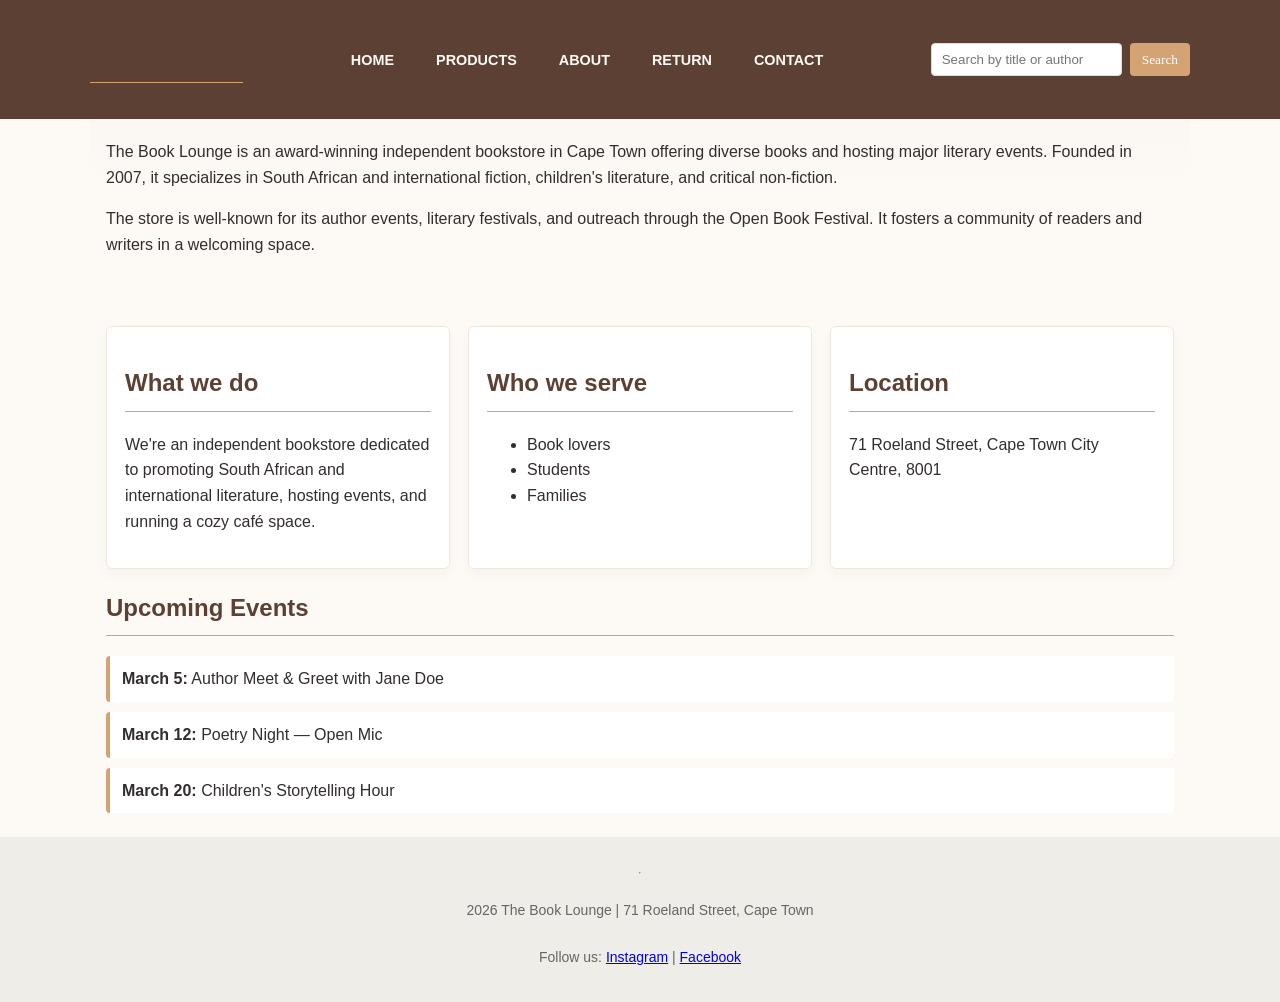
==== About.html @ ab785534 "mobile responsiveness" ====
<!DOCTYPE html>
<html lang="en">
<head>
    <title>About Us | The Book Lounge</title>
    <meta charset="UTF-8">
    <meta name="viewport" content="width=device-width, initial-scale=1.0">
    <meta name="author" content="Onele">
    <link rel="stylesheet" href="style.css">
</head>
<body>
    <header>
        <nav class="navbar">
            <h2 class="logo">Book Lounge</h2>
            <ul class="nav-links">
                <li><a href="index.html">Home</a></li>
                <li><a href="product.html">Products</a></li>
                <li><a href="about.html">About</a></li>
                <li><a href="return.html">Return</a></li>
                <li><a href="contact.html">Contact</a></li>
            </ul>
            <div class="search-container">
                <form action="search.html" method="get" class="search-form">
                    <input type="text" name="query" placeholder="Search by title or author" required>
                    <button type="submit">Search</button>
                </form>
            </div>
        </nav>
    </header>

    <main>
        <section id="about" class="about-hero">
            <h1>Our Story</h1>
            <p>The Book Lounge is an award-winning independent bookstore in Cape Town offering diverse books and hosting major literary events. Founded in 2007, it specializes in South African and international fiction, children's literature, and critical non-fiction.</p>
            <p>The store is well-known for its author events, literary festivals, and outreach through the Open Book Festival. It fosters a community of readers and writers in a welcoming space.</p>
        </section>

        <section class="about-grid">
            <div class="about-card">
                <h2>What we do</h2>
                <p>We're an independent bookstore dedicated to promoting South African and international literature, hosting events, and running a cozy café space.</p>
            </div>
            <div class="about-card">
                <h2>Who we serve</h2>
                <ul>
                    <li>Book lovers</li>
                    <li>Students</li>
                    <li>Families</li>
                </ul>
            </div>
            <div class="about-card">
                <h2>Location</h2>
                <p>71 Roeland Street, Cape Town City Centre, 8001</p>
            </div>
        </section>

        <section id="events" class="events-section">
            <h2>Upcoming Events</h2>
            <ul class="events-list">
                <li><strong>March 5:</strong> Author Meet & Greet with Jane Doe</li>
                <li><strong>March 12:</strong> Poetry Night — Open Mic</li>
                <li><strong>March 20:</strong> Children's Storytelling Hour</li>
            </ul>
        </section>
    </main>

    <footer>
        <div class="footer-inner">
            <hr>
            <p>2026 The Book Lounge | 71 Roeland Street, Cape Town</p>
            <p>Follow us: <a href="#">Instagram</a> | <a href="#">Facebook</a></p>
        </div>
    </footer>
</body>
</html>
---- style.css ----
body {
    font-family: Arial, Helvetica, sans-serif;
    background-color: #fdfaf6;
    color: #332d2d;
    line-height: 1.6;
    margin: 0;
    padding: 0;
}

header {
    background-color: #5c4033;
    color: #fff;
    position: fixed;
    top: 0;
    left: 0;
    width: 100%;
    z-index: 100;
    transition: background-color 0.3s ease;
}

nav {
    max-width: 1100px;
    margin: 0 auto;
    display: flex;
    align-items: center;
    justify-content: space-between;
    padding: 16px;

}

.nav-links {
    list-style: none;
    display: flex;
    gap: 18px;
    margin: 0;
    padding: 0;
}

.nav-links li a {
    color: #fdfaf6;
    text-decoration: none;
    font-weight: bold;
    text-transform: uppercase;
    font-size: 0.9rem;
    padding: 8px 12px;
    border-radius: 6px;
    transition: background-color 0.2s, color 0.2s;
}

.nav-links li a:hover {
    background-color: rgba(0,0,0,0.08);
    color: #d4a373;
}

.search-container {
    display: flex;
    align-items: center;
}

.search-form {
    display: flex;
    gap: 8px;
}

.search-form input[type="text"] {
    padding: 8px 10px;
    border: 1px solid #ddd;
    border-radius: 4px;
    min-width: 160px;
}

.search-form button {
    background-color: #d4a373;
    border: none;
    color: #fff;
    padding: 8px 12px;
    border-radius: 4px;
    cursor: pointer;
}

.search-form button:hover {
    background-color: #5c4033;
}

main, section {
    max-width: 1100px;
    margin: 24px auto;
    padding: 0 16px;
}

h1, h2, h3 {
    color: #5c4033;
    border-bottom: 1px solid #d4a373;
    padding-bottom: 8px;
}

.hero {
    text-align: center;
    padding: 24px 0 12px;
}
.book-grid {
    display: grid;
    grid-template-columns: repeat(auto-fit, minmax(260px, 1fr));
    gap: 24px;
    margin-top: 22px;
    align-items: start;
}

.book-grid img {
    width: 100%;
    height: auto;
    max-height: 520px;
    object-fit: cover;
    border-radius: 6px;
    box-shadow: 0 8px 18px rgba(0,0,0,0.10);
}

.about-wrapper {
    margin-top: 12px;
}

.about-hero {
    text-align: left;
    padding: 28px 16px;
    background: linear-gradient(180deg, rgba(92,64,51,0.03), transparent 60%);
    border-radius: 6px;
}

.about-grid {
    display: grid;
    grid-template-columns: repeat(auto-fit, minmax(220px, 1fr));
    gap: 18px;
    margin: 18px 0;
}

.about-card {
    background: #fff;
    padding: 18px;
    border-radius: 6px;
    border: 1px solid #efe7df;
    box-shadow: 0 6px 12px rgba(0,0,0,0.03);
}

.events-section { margin-top: 18px; }
.events-list { list-style: none; padding: 0; margin: 12px 0; }
.events-list li { padding: 10px 12px; border-left: 4px solid #d4a373; background: #fff; margin-bottom: 10px; border-radius: 4px; }

.product-item {
    background: #fff;
    padding: 15px;
    border: 1px solid #eee;
    border-radius: 5px;
    text-align: center;
    box-shadow: 0 4px 6px rgba(0,0,0,0.05);
}

.product-grid {
    display: grid;
    grid-template-columns: repeat(auto-fit, minmax(220px, 1fr));
    gap: 20px;
    margin-top: 18px;
}

.product-item img {
    width: 100%;
    height: 360px;
    object-fit: cover;
    border-radius: 6px;
    margin-bottom: 12px;
}

.contact-intro { margin: 8px 0 18px; }
.contact-layout {
    display: grid;
    grid-template-columns: 1fr 1fr;
    gap: 28px;
    align-items: start;
    a {color:white; text-decoration:none; font-weight:600; cursor: pointer;}
}

.contact-form {
    background: #fff;
    padding: 18px;
    border-radius: 8px;
    border: 1px solid #efe7df;
    box-shadow: 0 6px 12px rgba(0,0,0,0.03);
}
.contact-form label { display: block; margin-top: 10px; font-weight: 600; }
.contact-form input,
.contact-form textarea { width: 95%; padding: 12px; border: 1px solid #ddd; border-radius: 6px; margin-top: 6px; }
.contact-form button { margin-top: 77px; }
.contact-info-alt { background: #fff; padding: 16px; border-radius: 8px; border: 1px solid #efe7df; box-shadow: 0 6px 12px rgba(0,0,0,0.03); margin-top: 12px; }

.whatsapp-box-form {
    background: linear-gradient(135deg, #25D366 0%, #20BA58 100%);
    padding: 28px;
    border-radius: 12px;
    box-shadow: 0 8px 16px rgba(37, 211, 102, 0.2);
    color: white;
}

.whatsapp-box-form h3 {
    margin: 0 0 8px 0;
    font-size: 1.4rem;
    color: white;
}

.whatsapp-box-form p {
    margin: 0 0 20px 0;
    font-size: 0.95rem;
    opacity: 0.95;
}

.whatsapp-form {
    display: flex;
    flex-direction: column;
    gap: 16px;
}

.form-group {
    display: flex;
    flex-direction: column;
}

.form-group label {
    font-weight: 600;
    margin-bottom: 6px;
    font-size: 0.95rem;
    color: white;
}

.form-group input,
.form-group textarea {
    padding: 12px;
    border: 2px solid rgba(255, 255, 255, 0.3);
    border-radius: 6px;
    background: rgba(255, 255, 255, 0.95);
    font-family: Arial, sans-serif;
    font-size: 0.95rem;
    color: #332d2d;
    transition: border-color 0.3s ease;
    margin-bottom: 9px;
}

.form-group input:focus,
.form-group textarea:focus {
    outline: none;
    border-color: rgba(255, 255, 255, 0.8);
    background: white;
}

.form-group textarea {
    resize: vertical;
    min-height: 100px;
}

.whatsapp-btn {
    background-color: white;
    color: #25D366;
    border: none;
    padding: 14px 24px;
    cursor: pointer;
    font-weight: 600;
    font-size: 1rem;
    border-radius: 6px;
    transition: all 0.3s ease;
    margin-top: 8px;
    font-family: Arial, sans-serif;
    text-align: center;
    text-decoration: none;
    display: inline-block;
}


.fa-brands.fa-whatsapp{
   font-size: 50px;
}
.icon{
    display: flex;
    justify-content: center;
    text-align: center;
    align-items: center;
}






.whatsapp-btn:hover {
    background-color: #f0f0f0;
    transform: translateY(-2px);
    box-shadow: 0 4px 12px rgba(0, 0, 0, 0.15);
}

button {
    background-color: #0e0d0d;
    color: white;
    border: none;
    padding: 10px 15px;
    cursor: pointer;
    font-family: 'Georgia', serif;
    border-radius: 3px;
}

button:hover {
    background-color: #121111;
}

footer {
    background-color: #efede8;
    color: #676666;
    padding: 28px 0;
    font-size: 14px;
    text-align: center;
}

.footer-inner p {
    margin: 6px 0;
}

.footer-inner {
    max-width: 1100px;
    margin: 0 auto;
    display: flex;
    flex-direction: column;
    align-items: center;
    gap: 12px;
}

.whatsapp {
    margin-top: 8px;
}

.whatsapp img {
    width: 28px;
    height: 28px;
    vertical-align: middle;
    display: inline-block;
}

img{ max-width: 100%; }

.modal {
    display: none;
    position: fixed;
    z-index: 1;
    left: 0;
    top: 0;
    width: 100%;
    height: 100%;
    background-color: rgba(0,0,0,0.5);
    animation: fadeIn 0.3s ease-in;
}

@keyframes fadeIn {
    from { opacity: 0; }
    to { opacity: 1; }
}

.modal-content {
    background-color: #fdfaf6;
    margin: 5% auto;
    padding: 0;
    border-radius: 8px;
    width: 90%;
    max-width: 900px;
    box-shadow: 0 10px 40px rgba(0,0,0,0.2);
    animation: slideIn 0.3s ease-out;
}

@keyframes slideIn {
    from {
        transform: translateY(-50px);
        opacity: 0;
    }
    to {
        transform: translateY(0);
        opacity: 1;
    }
}

.modal-body {
    display: grid;
    grid-template-columns: 1fr 1fr;
    gap: 30px;
    padding: 30px;
}

.modal-left {
    display: flex;
    align-items: center;
    justify-content: center;
}

.modal-left img {
    width: 100%;
    max-width: 300px;
    height: auto;
    border-radius: 8px;
    box-shadow: 0 8px 18px rgba(0,0,0,0.15);
}

.modal-right {
    display: flex;
    flex-direction: column;
    justify-content: flex-start;
}

.modal-right h2 {
    margin: 0 0 10px;
    color: #5c4033;
    border-bottom: none;
    padding-bottom: 0;
    font-size: 28px;
}

.modal-right h3 {
    margin-top: 20px;
    margin-bottom: 10px;
    color: #5c4033;
    border-bottom: none;
    padding-bottom: 0;
    font-size: 16px;
}

.modal-author {
    color: #7a5c50;
    font-size: 16px;
    margin: 0 0 15px;
    font-style: italic;
}

.modal-price {
    font-size: 20px;
    font-weight: bold;
    color: #d4a373;
    margin: 10px 0 20px;
}

.book-details {
    background-color: #f5ede4;
    padding: 15px;
    border-radius: 6px;
    margin: 15px 0;
    border-left: 4px solid #d4a373;
}

.book-details p {
    margin: 8px 0;
    font-size: 15px;
    color: #332d2d;
}

.modal-right p {
    color: #332d2d;
    line-height: 1.8;
    margin: 0;
}

.close {
    float: right;
    font-size: 28px;
    font-weight: bold;
    color: #5c4033;
    cursor: pointer;
    padding: 10px 20px;
    margin: 10px;
}

.close:hover,
.close:focus {
    color: #d4a373;
}

.product-item:hover {
    transform: translateY(-5px);
    box-shadow: 0 8px 16px rgba(0,0,0,0.1);
    transition: all 0.3s ease;
}

.blog-section {
    max-width: 900px;
    margin: 40px auto;
    padding: 20px;
}

.blog-section > h2 {
    text-align: center;
    color: #5c4033;
    font-size: 32px;
    margin-bottom: 40px;
    border-bottom: 3px solid #d4a373;
    padding-bottom: 15px;
}

.blog-post {
    background-color: #fdfaf6;
    padding: 30px;
    margin-bottom: 30px;
    border-left: 5px solid #d4a373;
    border-radius: 6px;
    box-shadow: 0 2px 8px rgba(0,0,0,0.08);
}

.blog-post h3 {
    color: #5c4033;
    font-size: 24px;
    margin-top: 0;
    margin-bottom: 15px;
}

.blog-post h4 {
    color: #7a5c50;
    font-size: 16px;
    margin-top: 20px;
    margin-bottom: 10px;
}

.blog-post p {
    color: #332d2d;
    line-height: 1.8;
    margin-bottom: 15px;
}

.blog-post ul,
.blog-post ol {
    color: #332d2d;
    line-height: 1.8;
    margin-left: 20px;
    margin-bottom: 15px;
}

.blog-post li {
    margin-bottom: 8px;
}

.contact-details {
    background-color: #f5ede4;
    padding: 15px;
    border-radius: 6px;
    margin: 15px 0;
}

.contact-details p {
    margin: 10px 0;
}

.contact-details a {
    color: #5c4033;
    text-decoration: none;
    font-weight: bold;
}

.contact-details a:hover {
    color: #d4a373;
    text-decoration: underline;
}

.policy-section {
    max-width: 900px;
    margin: 40px auto;
    padding: 20px;
}

.policy-section > h2 {
    text-align: center;
    color: #5c4033;
    font-size: 28px;
    margin-bottom: 30px;
    border-bottom: 3px solid #d4a373;
    padding-bottom: 15px;
}

.policy-content {
    background-color: #fdfaf6;
    padding: 30px;
    border-radius: 6px;
    box-shadow: 0 2px 8px rgba(0,0,0,0.08);
}

.policy-content h3 {
    color: #5c4033;
    font-size: 18px;
    margin-top: 20px;
    margin-bottom: 12px;
}

.policy-content p {
    color: #332d2d;
    line-height: 1.8;
    margin-bottom: 12px;
}

.policy-content ul,
.policy-content ol {
    color: #332d2d;
    line-height: 1.8;
    margin-left: 20px;
    margin-bottom: 15px;
}

.policy-content li {
    margin-bottom: 8px;
}

.policy-note {
    background-color: #f5ede4;
    padding: 15px;
    border-radius: 6px;
    margin-top: 25px;
    border-left: 4px solid #d4a373;
}

.policy-note p {
    margin: 0;
}

.product-item.out-of-stock {
    opacity: 0.6;
    position: relative;
}

.product-item.out-of-stock img {
    filter: grayscale(100%);
}

.stock-badge {
    position: absolute;
    top: 10px;
    right: 10px;
    background-color: #e74c3c;
    color: white;
    padding: 8px 12px;
    border-radius: 4px;
    font-size: 12px;
    font-weight: bold;
    z-index: 10;
}

.product-item.out-of-stock:hover {
    transform: none;
    box-shadow: 0 2px 8px rgba(0,0,0,0.1);
}

.site-footer {
    background: linear-gradient(135deg, #5c4033 0%, #3e2f26 100%);
    color: white;
    padding: 60px 20px 30px;
    margin-top: 80px;
}

.footer-top {
    max-width: 1200px;
    margin: 0 auto;
    display: grid;
    grid-template-columns: 280px 1fr;
    gap: 60px;
    margin-bottom: 40px;
    align-items: start;
}

.footer-logo-section {
    text-align: center;
    display: flex;
    flex-direction: column;
    align-items: center;
    padding: 20px;
    border-right: 2px solid rgba(212, 163, 115, 0.3);
}

.footer-logo {
    width: 120px;
    height: 120px;
    object-fit: cover;
    border-radius: 12px;
    margin-bottom: 15px;
    box-shadow: 0 6px 16px rgba(0, 0, 0, 0.3);
}


.footer-logo-section h3 {
    font-size: 22px;
    margin: 15px 0 8px;
    color: #d4a373;
    border-bottom: none;
    padding-bottom: 0;
}

.footer-tagline {
    font-size: 13px;
    color: rgba(255, 255, 255, 0.8);
    margin: 0;
    font-style: italic;
}

.footer-main-content {
    display: grid;
    grid-template-columns: repeat(3, 1fr);
    gap: 40px;
    align-items: start;
}

.footer-section {
    display: flex;
    flex-direction: column;
    align-items: flex-start;
}

.footer-section h5 {
    font-size: 14px;
    margin: 0 0 15px 0;
    font-weight: 700;
    text-transform: uppercase;
    letter-spacing: 1px;
    color: #d4a373;
    display: flex;
    align-items: center;
    gap: 8px;
}

.footer-section h5 i {
    font-size: 16px;
}

.footer-section p {
    font-size: 14px;
    line-height: 1.8;
    opacity: 0.9;
    margin: 0;
    padding-left: 0px;
}

.footer-section ul {
    list-style: none;
    padding: 0;
    margin: 0;
}

.footer-section li {
    margin-bottom: 8px;
    font-size: 14px;
    opacity: 0.9;
}

.footer-section a {
    color: #d4a373;
    text-decoration: none;
    transition: all 0.3s ease;
    font-weight: 500;
}

.footer-section a:hover {
    color: #fce4bc;
    text-decoration: underline;
}

.social-links {
    display: flex;
    gap: 18px;
    margin-top: 8px;
}

.social-links a {
    display: inline-flex;
    align-items: center;
    justify-content: center;
    width: 40px;
    height: 40px;
    background-color: rgba(212, 163, 115, 0.2);
    border-radius: 50%;
    font-size: 18px;
    color: #d4a373;
    transition: all 0.3s ease;
}

.social-links a:hover {
    background-color: #d4a373;
    color: #5c4033;
    transform: translateY(-3px);
}

.footer-links ul {
    display: flex;
    flex-direction: column;
    gap: 10px;
}

.footer-divider {
    max-width: 1200px;
    margin: 30px auto 0;
    height: 1px;
    background-color: rgba(212, 163, 115, 0.3);
}

.footer-bottom {
    max-width: 1200px;
    margin: 30px auto 0;
    padding-top: 30px;
    text-align: center;
    font-size: 13px;
    opacity: 0.85;
}

.footer-bottom p {
    margin: 8px 0;
}

.footer-bottom a {
    color: #d4a373;
    text-decoration: none;
    transition: all 0.3s ease;
}


.footer-bottom a:hover {
    color: #fce4bc;
    text-decoration: underline;
}

.location-section {
    max-width: 1100px;
    margin: 80px auto;
    padding: 0 20px;
    background: linear-gradient(135deg, rgba(212, 163, 115, 0.06), rgba(92, 64, 51, 0.03));
    border-radius: 12px;
    padding: 60px 40px;
}

.location-header {
    text-align: center;
    margin-bottom: 50px;
}

.location-header h2 {
    font-size: 36px;
    color: #5c4033;
    border-bottom: 3px solid #d4a373;
    padding-bottom: 15px;
    margin: 0 0 10px 0;
}

.location-header h2 i {
    color: #d4a373;
    margin-right: 12px;
}

.location-header p {
    font-size: 16px;
    color: #7a5c50;
    margin: 8px 0 0 0;
}

.location-container {
    display: grid;
    grid-template-columns: 1.2fr 1fr;
    gap: 40px;
    align-items: start;
}

.map-wrapper {
    border-radius: 12px;
    overflow: hidden;
    box-shadow: 0 8px 24px rgba(0, 0, 0, 0.12);
    height: 500px;
}

.directions-info {
    display: flex;
    flex-direction: column;
    gap: 30px;
}

.location-details {
    background: #fff;
    padding: 28px;
    border-radius: 12px;
    border-left: 5px solid #d4a373;
    box-shadow: 0 4px 12px rgba(0, 0, 0, 0.08);
}

.location-details h3 {
    color: #5c4033;
    font-size: 18px;
    margin: 0 0 15px 0;
    display: flex;
    align-items: center;
    gap: 10px;
    border-bottom: none;
    padding-bottom: 0;
}

.location-details h3 i {
    color: #d4a373;
    font-size: 20px;
}

.address {
    color: #332d2d;
    line-height: 1.8;
    margin: 0 0 20px 0;
    font-size: 14px;
}

.address strong {
    font-size: 16px;
    color: #5c4033;
}

.directions-buttons {
    display: grid;
    grid-template-columns: repeat(3, 1fr);
    gap: 12px;
    margin-top: 20px;
}

.direction-btn {
    display: flex;
    align-items: center;
    justify-content: center;
    gap: 8px;
    padding: 14px 16px;
    border-radius: 8px;
    text-decoration: none;
    font-weight: 600;
    font-size: 13px;
    transition: all 0.3s ease;
    border: none;
    cursor: pointer;
}

.direction-btn i {
    font-size: 16px;
}

.direction-btn.google-maps {
    background-color: #4285F4;
    color: white;
}

.direction-btn.google-maps:hover {
    background-color: #357ae8;
    transform: translateY(-2px);
    box-shadow: 0 4px 12px rgba(66, 133, 244, 0.3);
}

.direction-btn.apple-maps {
    background-color: #555;
    color: white;
}

.direction-btn.apple-maps:hover {
    background-color: #333;
    transform: translateY(-2px);
    box-shadow: 0 4px 12px rgba(0, 0, 0, 0.2);
}

.direction-btn.whatsapp-maps {
    background-color: #25D366;
    color: white;
}

.direction-btn.whatsapp-maps:hover {
    background-color: #20BA58;
    transform: translateY(-2px);
    box-shadow: 0 4px 12px rgba(37, 211, 102, 0.3);
}

.parking-transport {
    background: #fff;
    padding: 28px;
    border-radius: 12px;
    border-left: 5px solid #5c4033;
    box-shadow: 0 4px 12px rgba(0, 0, 0, 0.08);
}

.parking-transport h3 {
    color: #5c4033;
    font-size: 18px;
    margin: 0 0 15px 0;
    display: flex;
    align-items: center;
    gap: 10px;
    border-bottom: none;
    padding-bottom: 0;
}

.parking-transport h3 i {
    color: #d4a373;
    font-size: 20px;
}

.parking-transport ul {
    list-style: none;
    padding: 0;
    margin: 0;
}

.parking-transport li {
    color: #332d2d;
    line-height: 1.8;
    margin-bottom: 12px;
    padding-left: 24px;
    position: relative;
    font-size: 14px;
}

.parking-transport li:before {
    content: "✓";
    position: absolute;
    left: 0;
    color: #d4a373;
    font-weight: bold;
    font-size: 16px;
}

.parking-transport li:last-child {
    margin-bottom: 0;
}

/* Privacy Policy Styles */
.policy-header {
    text-align: center;
    padding: 80px 20px 40px;
    background: linear-gradient(135deg, rgba(92, 64, 51, 0.08), rgba(212, 163, 115, 0.05));
    border-radius: 12px;
    margin: 40px 0;
}

.policy-header h1 {
    font-size: 42px;
    color: #5c4033;
    margin: 0 0 12px 0;
    border-bottom: none;
    padding-bottom: 0;
}

.policy-header h1 i {
    color: #d4a373;
    margin-right: 12px;
}


.policy-container {
    max-width: 900px;
    margin: 40px auto;
    padding: 0 20px;
}

.policy-card {
    background: #fff;
    border-left: 5px solid #d4a373;
    border-radius: 8px;
    padding: 32px;
    margin-bottom: 28px;
    box-shadow: 0 4px 12px rgba(0, 0, 0, 0.06);
    transition: all 0.3s ease;
}

.policy-card:hover {
    box-shadow: 0 8px 24px rgba(0, 0, 0, 0.1);
    transform: translateY(-2px);
}

.policy-card h2 {
    color: #5c4033;
    font-size: 22px;
    margin: 0 0 16px 0;
    border-bottom: none;
    padding-bottom: 0;
    display: flex;
    align-items: center;
    gap: 10px;
}

.policy-card h2 i {
    color: #d4a373;
    font-size: 24px;
}

.policy-subsection {
    margin: 20px 0;
    padding-bottom: 20px;
    border-bottom: 1px solid #f0ede8;
}

.policy-subsection:last-child {
    border-bottom: none;
    margin-bottom: 0;
    padding-bottom: 0;
}

.policy-subsection h3 {
    color: #7a5c50;
    font-size: 16px;
    margin: 0 0 10px 0;
    border-bottom: none;
    padding-bottom: 0;
}

.policy-subsection p {
    color: #332d2d;
    line-height: 1.8;
    margin: 0;
}

.policy-list {
    list-style: none;
    padding: 0;
    margin: 0;
}

.policy-list li {
    color: #332d2d;
    line-height: 1.8;
    margin-bottom: 12px;
    padding-left: 24px;
    position: relative;
}

.policy-list li:before {
    content: "▸";
    position: absolute;
    left: 0;
    color: #d4a373;
    font-weight: bold;
}

.policy-card p {
    color: #332d2d;
    line-height: 1.8;
    margin: 0 0 12px 0;
}

.policy-card p:last-child {
    margin-bottom: 0;
}

.policy-card a {
    color: #5c4033;
    text-decoration: none;
    font-weight: 600;
    transition: all 0.3s ease;
}

.policy-card a:hover {
    color: #d4a373;
    text-decoration: underline;
}

.policy-highlight {
    background: linear-gradient(135deg, rgba(212, 163, 115, 0.1), rgba(92, 64, 51, 0.05));
    border-left-color: #5c4033;
}

/* ===== COMPREHENSIVE RESPONSIVE DESIGN ===== */

/* Extra Large Screens (1200px and above) */
@media (min-width: 1200px) {
    header {
        padding: 0;
    }
    
    nav {
        padding: 16px 20px;
    }
}

/* Large Tablets and Small Desktops (768px to 1199px) */
@media (max-width: 1199px) and (min-width: 768px) {
    nav {
        padding: 14px 16px;
    }
    
    .nav-links li a {font-size: 0.85rem;
        padding: 6px 10px;    }
}

/* Mobile Responsive Overhaul */
@media (max-width: 992px) {
    .footer-top {
        grid-template-columns: 1fr;
        text-align: center;
    }
    .footer-logo-section {
        border-right: none;
        border-bottom: 1px solid rgba(212, 163, 115, 0.3);
        padding-bottom: 30px;
    }
    .footer-main-content {
        grid-template-columns: repeat(auto-fit, minmax(200px, 1fr));
    }
    .footer-section {
        align-items: center;
        text-align: center;
    }
}

@media (max-width: 768px) {
    nav {
        flex-direction: column;
        gap: 15px;
        padding: 15px;
    }
    .nav-links {
        flex-wrap: wrap;
        justify-content: center;
        gap: 10px;
    }
    .search-container {
        width: 100%;
        justify-content: center;
    }
    .search-form {
        width: 100%;
        max-width: 400px;
    }
    .search-form input[type="text"] {
        flex-grow: 1;
    }
    main, section {
        margin-top: 160px;
    }
    .contact-layout, .location-container, .modal-body {
        grid-template-columns: 1fr;
    }
    .map-wrapper {
        height: 300px;
    }
    .directions-buttons {
        grid-template-columns: 1fr;
    }
    .modal-content {
        margin: 10% auto;
        width: 95%;
    }
    .modal-left img {
        max-width: 200px;
    
    }
}

/* Mobile Responsive Overhaul */
@media (max-width: 992px) {
    .footer-top {
        grid-template-columns: 1fr;
        text-align: center;
    }
    .footer-logo-section {
        border-right: none;
        border-bottom: 1px solid rgba(212, 163, 115, 0.3);
        padding-bottom: 30px;
    }
    .footer-main-content {
        grid-template-columns: repeat(auto-fit, minmax(200px, 1fr));
    }
    .footer-section {
        align-items: center;
        text-align: center;
    }
}

@media (max-width: 768px) {
    nav {
        flex-direction: column;
        gap: 15px;
    }
    .nav-links {
        flex-wrap: wrap;
        justify-content: center;
    }
    .search-container {
        width: 100%;
        justify-content: center;
    }
    .search-form {
        width: 100%;
        max-width: 400px;
    }
    .search-form input[type="text"] {
        flex-grow: 1;
    }
    main, section {
        margin-top: 140px; /* Adjust for taller header */
    }
    .contact-layout, .location-container, .modal-body {
        grid-template-columns: 1fr;
    }
    .map-wrapper {
        height: 300px;
    }
    .directions-buttons {
        grid-template-columns: 1fr;
    }
    .modal-content {
        margin: 10% auto;
        width: 95%;
    
        font-size: 0.85rem;
        padding: 6px 10px;
    }
    
    .book-grid {
        grid-template-columns: repeat(auto-fit, minmax(200px, 1fr));
        gap: 18px;
    }
    
    .product-grid {
        grid-template-columns: repeat(auto-fit, minmax(200px, 1fr));
        gap: 16px;
    }
    
    .about-grid {
        grid-template-columns: repeat(auto-fit, minmax(180px, 1fr));
        gap: 14px;
    }
    
    .contact-layout {
        grid-template-columns: 1fr;
        gap: 24px;
    }
    
    .modal-body {
        grid-template-columns: 1fr;
        gap: 20px;
        padding: 24px;
    }
    
    .modal-right h2 {
        font-size: 24px;
    }
    
    .modal-left img {
        max-width: 250px;
    }
    
    .footer-main-content {
        grid-template-columns: repeat(2, 1fr);
        gap: 32px;
    }
    
    .footer-top {
        grid-template-columns: 1fr;
        gap: 24px;
    }
    
    .footer-logo-section {
        border-right: none;
        border-bottom: 2px solid rgba(212, 163, 115, 0.3);
        padding-bottom: 24px;
    }
    
    .location-container {
        grid-template-columns: 1fr;
        gap: 30px;
    }
    
    .map-wrapper {
        height: 400px;
    }
    
    .directions-buttons {
        grid-template-columns: repeat(2, 1fr);
        gap: 10px;
    }
    
    h1, h2, h3 {
        font-size: 1.2em;
    }
    
    .blog-section > h2 {
        font-size: 28px;
    }
    
    .policy-section > h2 {
        font-size: 24px;
    }
    
    .location-header h2 {
        font-size: 32px;
    }
}

/* Small Tablets and Large Phones (480px to 767px) */
@media (max-width: 767px) and (min-width: 480px) {
    body {
        font-size: 14px;
    }
    
    header {
        padding: 0;
    }
    
    nav {
        padding: 12px 16px;
        
    }
    
    .nav-links {
        gap: 12px;
    }
    
    .search-form input[type="text"] {
        min-width: 120px;
        padding: 6px 8px;
        font-size: 13px;
    }
    
    .search-form button {
        padding: 6px 10px;
        font-size: 13px;
    }
    
    main, section {
        margin: 16px auto;
        padding: 0 12px;
    }
    
    .book-grid {
        grid-template-columns: repeat(auto-fit, minmax(140px, 1fr));
        gap: 12px;
        margin-top: 16px;
    }
    
    .book-grid img {
        max-height: 240px;
    }
    
    .product-grid {
        grid-template-columns: repeat(auto-fit, minmax(140px, 1fr));
        gap: 12px;
        margin-top: 14px;
    }
    
    .product-item img {
        height: 200px;
    }
    
    .about-grid {
        grid-template-columns: repeat(auto-fit, minmax(130px, 1fr));
        gap: 12px;
        margin: 14px 0;
    }
    
    .about-card {
        padding: 14px;
    }
    
    .contact-layout {
        grid-template-columns: 1fr;
        gap: 20px;
    }
    
    .contact-form,
    .contact-info-alt {
        padding: 14px;
    }
    
    .contact-form input,
    .contact-form textarea {
        width: 93%;
        padding: 10px;
        font-size: 13px;
    }
    
    .contact-form button {
        margin-top: 60px;
        padding: 10px 16px;
    }
    
    .whatsapp-box-form {
        padding: 20px;
    }
    
    .whatsapp-box-form h3 {
        font-size: 1.2rem;
    }
    
    .whatsapp-box-form p {
        font-size: 0.9rem;
    }
    
    .form-group input,
    .form-group textarea {
        padding: 10px;
        font-size: 13px;
    }
    
    .whatsapp-btn {
        padding: 12px 20px;
        font-size: 0.9rem;
        margin-top: 6px;
    }
    
    .fa-brands.fa-whatsapp {
        font-size: 40px;
    }
    
    .modal {
        position: fixed;
        z-index: 1;
    }
    
    .modal-content {
        width: 95%;
        margin: 15% auto;
        max-width: 95vw;
    }
    
    .modal-body {
        grid-template-columns: 1fr;
        gap: 16px;
        padding: 16px;
    }
    
    .modal-left img {
        max-width: 200px;
    }
    
    .modal-right h2 {
        font-size: 20px;
        margin-bottom: 8px;
    }
    
    .modal-right h3 {
        font-size: 14px;
        margin-top: 16px;
    }
    
    .modal-author {
        font-size: 14px;
    }
    
    .modal-price {
        font-size: 18px;
        margin: 8px 0 16px;
    }
    
    .book-details {
        padding: 12px;
        margin: 12px 0;
    }
    
    .close {
        font-size: 24px;
        padding: 8px 14px;
        margin: 6px;
    }
    
    button {
        padding: 8px 12px;
        font-size: 13px;
    }
    
    footer {
        padding: 20px 0;
        font-size: 12px;
    }
    
    .footer-inner {
        padding: 0 12px;
        gap: 8px;
    }
    
    .footer-inner p {
        margin: 4px 0;
    }
    
    .site-footer {
        padding: 30px 16px 20px;
        margin-top: 60px;
    }
    
    .footer-top {
        grid-template-columns: 1fr;
        gap: 20px;
        margin-bottom: 24px;
    }
    
    .footer-logo-section {
        border-right: none;
        border-bottom: 2px solid rgba(212, 163, 115, 0.3);
        padding-bottom: 20px;
    }
    
    .footer-logo {
        width: 100px;
        height: 100px;
    }
    
    .footer-logo-section h3 {
        font-size: 18px;
        margin: 12px 0 6px;
    }
    
    .footer-tagline {
        font-size: 12px;
    }
    
    .footer-main-content {
        grid-template-columns: 1fr;
        gap: 20px;
    }
    
    .footer-section h5 {
        font-size: 12px;
        margin-bottom: 12px;
    }
    
    .footer-section p {
        font-size: 12px;
    }
    
    .footer-section li {
        font-size: 12px;
        margin-bottom: 6px;
    }
    
    .social-links {
        gap: 10px;
        margin-top: 6px;
    }
    
    .social-links a {
        width: 36px;
        height: 36px;
        font-size: 16px;
    }
    
    .footer-bottom {
        margin: 20px auto 0;
        padding-top: 20px;
        font-size: 11px;
    }
    
    .footer-bottom p {
        margin: 4px 0;
    }
    
    .location-section {
        margin: 50px auto;
        padding: 40px 16px;
    }
    
    .location-header h2 {
        font-size: 26px;
        margin-bottom: 8px;
        padding-bottom: 12px;
    }
    
    .location-header p {
        font-size: 14px;
    }
    
    .location-container {
        grid-template-columns: 1fr;
        gap: 20px;
    }
    
    .map-wrapper {
        height: 300px;
    }
    
    .directions-info {
        gap: 20px;
    }
    
    .location-details,
    .parking-transport {
        padding: 16px;
    }
    
    .location-details h3,
    .parking-transport h3 {
        font-size: 16px;
        margin-bottom: 12px;
    }
    
    .address {
        font-size: 13px;
        margin-bottom: 16px;
    }
    
    .address strong {
        font-size: 14px;
    }
    
    .directions-buttons {
        grid-template-columns: 1fr;
        gap: 10px;
        margin-top: 16px;
    }
    
    .direction-btn {
        padding: 12px 14px;
        font-size: 12px;
        gap: 6px;
    }
    
    .parking-transport ul {
        margin: 0;
    }
    
    .parking-transport li {
        font-size: 13px;
        margin-bottom: 10px;
        padding-left: 20px;
    }
    
    .blog-section {
        margin: 30px auto;
        padding: 16px;
    }
    
    .blog-section > h2 {
        font-size: 22px;
        margin-bottom: 28px;
        padding-bottom: 12px;
    }
    
    .blog-post {
        padding: 20px;
        margin-bottom: 20px;
    }
    
    .blog-post h3 {
        font-size: 18px;
        margin-bottom: 12px;
    }
    
    .blog-post h4 {
        font-size: 14px;
        margin-top: 16px;
        margin-bottom: 8px;
    }
    
    .blog-post p {
        font-size: 13px;
        margin-bottom: 12px;
    }
    
    .blog-post ul,
    .blog-post ol {
        margin-left: 16px;
        margin-bottom: 12px;
    }
    
    .blog-post li {
        margin-bottom: 6px;
        font-size: 13px;
    }
    
    .policy-section {
        margin: 30px auto;
        padding: 16px;
    }
    
    .policy-section > h2 {
        font-size: 22px;
        margin-bottom: 24px;
        padding-bottom: 12px;
    }
    
    .policy-header {
        padding: 60px 16px 30px;
        margin: 30px 0;
    }
    
    .policy-header h1 {
        font-size: 28px;
        margin-bottom: 10px;
    }
    
    .policy-container {
        margin: 30px auto;
        padding: 0 12px;
    }
    
    .policy-card {
        padding: 20px;
        margin-bottom: 20px;
    }
    
    .policy-card h2 {
        font-size: 18px;
        margin-bottom: 14px;
        gap: 8px;
    }
    
    .policy-card h2 i {
        font-size: 20px;
    }
    
    .policy-subsection {
        margin: 16px 0;
        padding-bottom: 16px;
    }
    
    .policy-subsection h3 {
        font-size: 14px;
        margin-bottom: 8px;
    }
    
    .policy-subsection p {
        font-size: 13px;
    }
    
    .policy-list li {
        font-size: 13px;
        margin-bottom: 10px;
    }
    
    .policy-content {
        padding: 20px;
    }
    
    .policy-content h3 {
        font-size: 16px;
        margin-top: 16px;
        margin-bottom: 10px;
    }
    
    .policy-content p {
        font-size: 13px;
        margin-bottom: 10px;
    }
    
    .policy-content ul,
    .policy-content ol {
        margin-left: 16px;
        margin-bottom: 12px;
    }
    
    .policy-content li {
        font-size: 13px;
        margin-bottom: 6px;
    }
    
    .policy-note {
        padding: 12px;
        margin-top: 20px;
    }
    
    .contact-details {
        padding: 12px;
        margin: 12px 0;
    }
    
    .stock-badge {
        padding: 6px 10px;
        font-size: 11px;
    }
}

/* Extra Small Phones (below 480px) */
@media (max-width: 479px) {
    body {
        font-size: 13px;
        line-height: 1.5;
    }
    
    header {
        position: fixed;
        padding: 0;
    }
    
    nav {
        padding: 10px 12px;
        gap: 10px;
        flex-wrap: wrap;
    }
    
    .nav-links {
        display: none;
    }
    
    .search-container {
        width: 100%;
        order: 3;
    }
    
    .search-form {
        width: 100%;
        gap: 6px;
    }
    
    .search-form input[type="text"] {
        min-width: 100px;
        flex-grow: 1;
        padding: 6px 8px;
        font-size: 12px;
    }
    
    .search-form button {
        padding: 6px 10px;
        font-size: 12px;
    }
    
    main, section {
        margin: 12px auto;
        padding: 0 10px;
        margin-top: 70px;
    }
    
    h1, h2, h3 {
        font-size: 1.1em;
        padding-bottom: 6px;
    }
    
    .hero {
        padding: 16px 0 8px;
    }
    
    .about-wrapper {
        margin-top: 8px;
    }
    
    .about-hero {
        padding: 20px 12px;
    }
    
    .about-grid {
        grid-template-columns: 1fr;
        gap: 10px;
        margin: 12px 0;
    }
    
    .about-card {
        padding: 12px;
    }
    
    .book-grid {
        grid-template-columns: repeat(auto-fit, minmax(100px, 1fr));
        gap: 10px;
        margin-top: 12px;
    }
    
    .book-grid img {
        max-height: 180px;
    }
    
    .product-grid {
        grid-template-columns: repeat(auto-fit, minmax(100px, 1fr));
        gap: 10px;
        margin-top: 12px;
    }
    
    .product-item {
        padding: 10px;
        text-align: center;
    }
    
    .product-item img {
        height: 160px;
        margin-bottom: 8px;
    }
    
    .contact-intro {
        margin: 6px 0 12px;
        font-size: 13px;
    }
    
    .contact-layout {
        grid-template-columns: 1fr;
        gap: 16px;
    }
    
    .contact-form,
    .contact-info-alt {
        padding: 12px;
    }
    
    .contact-form label,
    .form-group label {
        margin-top: 8px;
        font-size: 12px;
        font-weight: 600;
    }
    
    .contact-form input,
    .contact-form textarea,
    .form-group input,
    .form-group textarea {
        width: 92%;
        padding: 8px;
        font-size: 12px;
        margin-top: 4px;
    }
    
    .form-group input,
    .form-group textarea {
        margin-bottom: 8px;
    }
    
    .contact-form button {
        margin-top: 30px;
        padding: 8px 14px;
        font-size: 12px;
    }
    
    .whatsapp-box-form {
        padding: 16px;
        margin-bottom: 20px;
    }
    
    .whatsapp-box-form h3 {
        font-size: 1.1rem;
        margin-bottom: 6px;
    }
    
    .whatsapp-box-form p {
        font-size: 0.85rem;
        margin-bottom: 14px;
    }
    
    .whatsapp-form {
        gap: 12px;
    }
    
    .whatsapp-btn {
        padding: 10px 16px;
        font-size: 0.9rem;
        margin-top: 4px;
    }
    
    .fa-brands.fa-whatsapp {
        font-size: 35px;
    }
    
    .icon {
        gap: 10px;
    }
    
    .modal {
        position: fixed;
        z-index: 1;
    }
    
    .modal-content {
        width: 98%;
        margin: 10% auto;
        border-radius: 6px;
    }
    
    .modal-body {
        grid-template-columns: 1fr;
        gap: 12px;
        padding: 12px;
    }
    
    .modal-left {
        margin-bottom: 8px;
    }
    
    .modal-left img {
        max-width: 150px;
    }
    
    .modal-right h2 {
        font-size: 18px;
        margin-bottom: 8px;
    }
    
    .modal-right h3 {
        font-size: 13px;
        margin-top: 12px;
        margin-bottom: 8px;
    }
    
    .modal-author {
        font-size: 12px;
        margin-bottom: 10px;
    }
    
    .modal-price {
        font-size: 16px;
        margin: 8px 0 12px;
    }
    
    .book-details {
        padding: 10px;
        margin: 10px 0;
    }
    
    .book-details p {
        margin: 6px 0;
        font-size: 12px;
    }
    
    .modal-right p {
        font-size: 12px;
        line-height: 1.6;
    }
    
    .close {
        float: right;
        font-size: 20px;
        padding: 6px 10px;
        margin: 4px;
    }
    
    button {
        padding: 8px 12px;
        font-size: 12px;
    }
    
    button:hover {
        background-color: #0e0d0d;
    }
    
    footer {
        padding: 16px 0;
        font-size: 11px;
    }
    
    .footer-inner {
        padding: 0 10px;
        gap: 6px;
    }
    
    .footer-inner p {
        margin: 3px 0;
        font-size: 11px;
    }
    
    .whatsapp img {
        width: 20px;
        height: 20px;
    }
    
    .site-footer {
        padding: 24px 12px 16px;
        margin-top: 40px;
    }
    
    .footer-top {
        grid-template-columns: 1fr;
        gap: 16px;
        margin-bottom: 16px;
    }
    
    .footer-logo-section {
        border-right: none;
        border-bottom: 2px solid rgba(212, 163, 115, 0.3);
        padding-bottom: 16px;
    }
    
    .footer-logo {
        width: 80px;
        height: 80px;
    }
    
    .footer-logo-section h3 {
        font-size: 16px;
        margin: 10px 0 4px;
    }
    
    .footer-tagline {
        font-size: 11px;
    }
    
    .footer-main-content {
        grid-template-columns: 1fr;
        gap: 16px;
    }
    
    .footer-section {
        align-items: flex-start;
    }
    
    .footer-section h5 {
        font-size: 11px;
        margin-bottom: 10px;
    }
    
    .footer-section h5 i {
        font-size: 14px;
    }
    
    .footer-section p {
        font-size: 11px;
    }
    
    .footer-section li {
        font-size: 11px;
        margin-bottom: 5px;
    }
    
    .social-links {
        gap: 8px;
        margin-top: 6px;
    }
    
    .social-links a {
        width: 32px;
        height: 32px;
        font-size: 14px;
    }
    
    .footer-divider {
        margin: 16px auto 0;
    }
    
    .footer-bottom {
        margin: 16px auto 0;
        padding-top: 16px;
        font-size: 10px;
    }
    
    .footer-bottom p {
        margin: 3px 0;
    }
    
    .location-section {
        margin: 40px auto;
        padding: 30px 12px;
    }
    
    .location-header h2 {
        font-size: 22px;
        margin-bottom: 6px;
        padding-bottom: 10px;
    }
    
    .location-header h2 i {
        margin-right: 8px;
    }
    
    .location-header p {
        font-size: 12px;
        margin-top: 4px;
    }
    
    .location-container {
        grid-template-columns: 1fr;
        gap: 16px;
    }
    
    .map-wrapper {
        height: 250px;
    }
    
    .directions-info {
        gap: 16px;
    }
    
    .location-details,
    .parking-transport {
        padding: 14px;
    }
    
    .location-details h3,
    .parking-transport h3 {
        font-size: 14px;
        margin-bottom: 10px;
    }
    
    .location-details h3 i,
    .parking-transport h3 i {
        font-size: 16px;
    }
    
    .address {
        font-size: 12px;
        margin-bottom: 12px;
    }
    
    .address strong {
        font-size: 13px;
    }
    
    .directions-buttons {
        grid-template-columns: 1fr;
        gap: 8px;
        margin-top: 12px;
    }
    
    .direction-btn {
        padding: 10px 12px;
        font-size: 11px;
        gap: 5px;
    }
    
    .direction-btn i {
        font-size: 14px;
    }
    
    .parking-transport ul {
        margin: 0;
    }
    
    .parking-transport li {
        font-size: 12px;
        margin-bottom: 8px;
        padding-left: 18px;
    }
    
    .blog-section {
        margin: 24px auto;
        padding: 12px;
    }
    
    .blog-section > h2 {
        font-size: 20px;
        margin-bottom: 20px;
        padding-bottom: 10px;
    }
    
    .blog-post {
        padding: 16px;
        margin-bottom: 16px;
    }
    
    .blog-post h3 {
        font-size: 16px;
        margin-top: 0;
        margin-bottom: 10px;
    }
    
    .blog-post h4 {
        font-size: 13px;
        margin-top: 12px;
        margin-bottom: 8px;
    }
    
    .blog-post p {
        font-size: 12px;
        margin-bottom: 10px;
    }
    
    .blog-post ul,
    .blog-post ol {
        margin-left: 14px;
        margin-bottom: 10px;
    }
    
    .blog-post li {
        margin-bottom: 5px;
        font-size: 12px;
    }
    
    .contact-details {
        padding: 10px;
        margin: 10px 0;
    }
    
    .contact-details p {
        margin: 6px 0;
        font-size: 12px;
    }
    
    .contact-details a {
        font-size: 12px;
    }
    
    .policy-section {
        margin: 24px auto;
        padding: 12px;
    }
    
    .policy-section > h2 {
        font-size: 20px;
        margin-bottom: 20px;
        padding-bottom: 10px;
    }
    
    .policy-header {
        padding: 50px 12px 24px;
        margin: 20px 0;
    }
    
    .policy-header h1 {
        font-size: 24px;
        margin-bottom: 8px;
    }
    
    .policy-header h1 i {
        margin-right: 8px;
    }
    
    .policy-container {
        margin: 24px auto;
        padding: 0 10px;
    }
    
    .policy-card {
        padding: 16px;
        margin-bottom: 16px;
    }
    
    .policy-card h2 {
        font-size: 16px;
        margin-bottom: 12px;
        gap: 6px;
    }
    
    .policy-card h2 i {
        font-size: 18px;
    }
    
    .policy-subsection {
        margin: 14px 0;
        padding-bottom: 14px;
    }
    
    .policy-subsection h3 {
        font-size: 13px;
        margin-bottom: 8px;
    }
    
    .policy-subsection p {
        font-size: 12px;
    }
    
    .policy-list li {
        font-size: 12px;
        margin-bottom: 8px;
    }
    
    .policy-content {
        padding: 16px;
    }
    
    .policy-content h3 {
        font-size: 14px;
        margin-top: 12px;
        margin-bottom: 8px;
    }
    
    .policy-content p {
        font-size: 12px;
        margin-bottom: 10px;
    }
    
    .policy-content ul,
    .policy-content ol {
        margin-left: 14px;
        margin-bottom: 10px;
    }
    
    .policy-content li {
        font-size: 12px;
        margin-bottom: 5px;
    }
    
    .policy-note {
        padding: 10px;
        margin-top: 16px;
    }
    
    .stock-badge {
        top: 6px;
        right: 6px;
        padding: 4px 8px;
        font-size: 10px;
    }
}
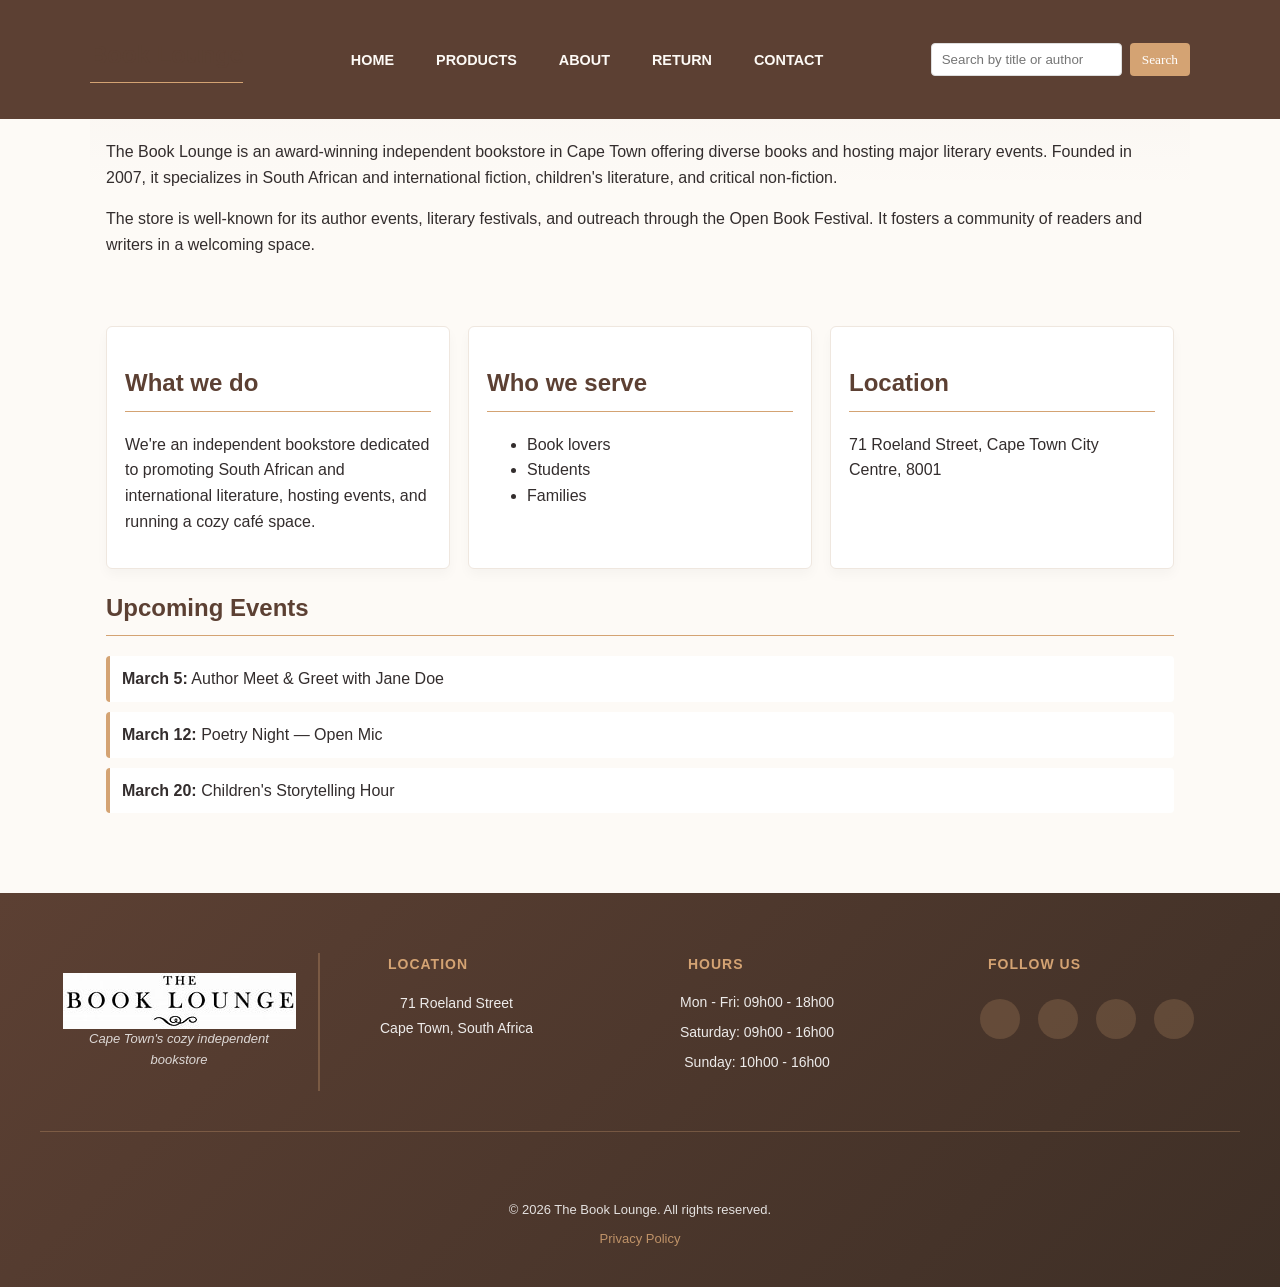
==== commit 64fc8b07: "fixed file paths and the footer and nav bar" ====
--- a/About.html
+++ b/About.html
@@ -14,7 +14,7 @@
             <ul class="nav-links">
                 <li><a href="index.html">Home</a></li>
                 <li><a href="product.html">Products</a></li>
-                <li><a href="about.html">About</a></li>
+                <li><a href="About.html">About</a></li>
                 <li><a href="return.html">Return</a></li>
                 <li><a href="contact.html">Contact</a></li>
             </ul>
@@ -62,13 +62,47 @@
             </ul>
         </section>
     </main>
+<footer class="site-footer">
+        <div class="footer-top">
+            <div class="footer-logo-section">
+                <img src="Logo.jpg" alt="The Book Lounge Logo">
+                <p class="footer-tagline">Cape Town's cozy independent bookstore</p>
+            </div>
 
-    <footer>
-        <div class="footer-inner">
-            <hr>
-            <p>2026 The Book Lounge | 71 Roeland Street, Cape Town</p>
-            <p>Follow us: <a href="#">Instagram</a> | <a href="#">Facebook</a></p>
+            <div class="footer-main-content">
+                <div class="footer-section">
+                    <h5><i class="fas fa-map-marker-alt"></i> Location</h5>
+                    <p>71 Roeland Street<br>Cape Town, South Africa</p>
+                </div>
+
+                <div class="footer-section">
+                    <h5><i class="fas fa-clock"></i> Hours</h5>
+                    <ul>
+                        <li>Mon - Fri: 09h00 - 18h00</li>
+                        <li>Saturday: 09h00 - 16h00</li>
+                        <li>Sunday: 10h00 - 16h00</li>
+                    </ul>
+                </div>
+
+                <div class="footer-section">
+                    <h5><i class="fas fa-share-alt"></i> Follow Us</h5>
+                    <div class="social-links">
+                        <a href="https://instagram.com/TheBookLounge" target="_blank" title="Instagram" rel="noopener noreferrer"><i class="fab fa-instagram"></i></a>
+                        <a href="https://facebook.com/TheBookLounge" target="_blank" title="Facebook" rel="noopener noreferrer"><i class="fab fa-facebook"></i></a>
+                        <a href="https://twitter.com/TheBookLounge" target="_blank" title="Twitter" rel="noopener noreferrer"><i class="fab fa-x-twitter"></i></a>
+                        <a href="https://wa.me/0711049647" target="_blank" title="WhatsApp" rel="noopener noreferrer"><i class="fab fa-whatsapp"></i></a>
+                    </div>
+                </div>
+            </div>
         </div>
+
+        <div class="footer-divider"></div>
+
+        <div class="footer-bottom">
+            <p>&copy; 2026 The Book Lounge. All rights reserved.</p>
+            <p><a href="privacy-policy.html">Privacy Policy</a></p>
+        </div>
+
     </footer>
 </body>
-</html>+</html>
--- a/style.css
+++ b/style.css
@@ -152,7 +152,12 @@
     border-radius: 5px;
     text-align: center;
     box-shadow: 0 4px 6px rgba(0,0,0,0.05);
-}
+    cursor: pointer;
+}
+.product-item .p-out-of-stock{
+    color: slategray;
+}
+
 
 .product-grid {
     display: grid;
@@ -190,7 +195,18 @@
 .contact-form textarea { width: 95%; padding: 12px; border: 1px solid #ddd; border-radius: 6px; margin-top: 6px; }
 .contact-form button { margin-top: 77px; }
 .contact-info-alt { background: #fff; padding: 16px; border-radius: 8px; border: 1px solid #efe7df; box-shadow: 0 6px 12px rgba(0,0,0,0.03); margin-top: 12px; }
-
+.contact-info-alt h4{
+    text-align:center;
+}
+.contact-info-alt-h4{
+    text-align:center; 
+    margin-top: 20px;
+}
+iframe{
+    width: 100%;
+    height: 450px;
+    border: 0;
+}
 .whatsapp-box-form {
     background: linear-gradient(135deg, #25D366 0%, #20BA58 100%);
     padding: 28px;
@@ -1077,6 +1093,10 @@
     color: #d4a373;
     font-size: 24px;
 }
+.policy-card p{
+    margin-top: 15px; 
+    font-size: 13px;
+}
 
 .policy-subsection {
     margin: 20px 0;
@@ -1152,1306 +1172,455 @@
     background: linear-gradient(135deg, rgba(212, 163, 115, 0.1), rgba(92, 64, 51, 0.05));
     border-left-color: #5c4033;
 }
-
-/* ===== COMPREHENSIVE RESPONSIVE DESIGN ===== */
-
-/* Extra Large Screens (1200px and above) */
-@media (min-width: 1200px) {
-    header {
-        padding: 0;
-    }
-    
-    nav {
-        padding: 16px 20px;
-    }
-}
-
-/* Large Tablets and Small Desktops (768px to 1199px) */
-@media (max-width: 1199px) and (min-width: 768px) {
-    nav {
-        padding: 14px 16px;
-    }
-    
-    .nav-links li a {font-size: 0.85rem;
-        padding: 6px 10px;    }
-}
-
-/* Mobile Responsive Overhaul */
-@media (max-width: 992px) {
+/* --- RESPONSIVE DESIGN IMPROVEMENTS --- */
+
+/* General Mobile Image Fix */
+img {
+    max-width: 100%;
+    height: auto;
+}
+
+/* Tablet Breakpoint (max-width: 1024px) */
+@media (max-width: 1024px) {
+    main, section, .location-section, .policy-container {
+        max-width: 95%;
+        padding: 0 20px;
+    }
+
     .footer-top {
         grid-template-columns: 1fr;
-        text-align: center;
-    }
+        gap: 30px;
+    }
+
     .footer-logo-section {
         border-right: none;
-        border-bottom: 1px solid rgba(212, 163, 115, 0.3);
+        border-bottom: 2px solid rgba(212, 163, 115, 0.3);
         padding-bottom: 30px;
     }
-    .footer-main-content {
-        grid-template-columns: repeat(auto-fit, minmax(200px, 1fr));
-    }
-    .footer-section {
-        align-items: center;
+
+    .location-container {
+        grid-template-columns: 1fr;
+    }
+
+    .map-wrapper {
+        height: 400px;
+    }
+}
+
+/* Mobile Landscape Breakpoint (max-width: 768px) */
+@media (max-width: 768px) {
+    header {
+        position: relative;
+    }
+
+    nav {
+        flex-direction: row;
+        gap: 15px;
+        padding: 20px 10px;
+    }
+
+    .nav-links {
+        flex-direction: column;
+        width: 100%;
         text-align: center;
-    }
-}
-
-@media (max-width: 768px) {
-    nav {
-        flex-direction: column;
-        gap: 15px;
-        padding: 15px;
-    }
+        gap: 10px;
+    }
+
+    .nav-links li {
+        width: 100%;
+    }
+
+    .nav-links li a {
+        display: block;
+        padding: 12px;
+        background-color: rgba(255, 255, 255, 0.05);
+    }
+
+    .search-container {
+        width: 100%;
+        justify-content: center;
+    }
+
+    .search-form {
+        width: 100%;
+        max-width: 40;
+    }
+}
+
+/* ===== Responsive Extension (Additive Overrides) ===== */
+img {
+    max-width: 100%;
+    height: auto;
+}
+
+@media (max-width: 1024px) {
+    html,
+    body {
+        overflow-x: hidden;
+    }
+
+    nav,
+    .navbar {
+        flex-wrap: wrap;
+        gap: 12px;
+        padding: 14px 18px;
+    }
+
+    .logo {
+        margin: 0;
+    }
+
     .nav-links {
         flex-wrap: wrap;
         justify-content: center;
         gap: 10px;
     }
+
     .search-container {
         width: 100%;
-        justify-content: center;
-    }
+    }
+
     .search-form {
         width: 100%;
-        max-width: 400px;
-    }
+        max-width: 560px;
+    }
+
     .search-form input[type="text"] {
-        flex-grow: 1;
-    }
-    main, section {
-        margin-top: 160px;
-    }
-    .contact-layout, .location-container, .modal-body {
+        min-width: 0;
+        width: 100%;
+    }
+
+    .book-grid,
+    .product-grid,
+    .about-grid {
+        grid-template-columns: repeat(2, minmax(0, 1fr));
+        gap: 18px;
+    }
+
+    .contact-layout,
+    .modal-body {
         grid-template-columns: 1fr;
-    }
-    .map-wrapper {
-        height: 300px;
-    }
+        gap: 20px;
+    }
+
+    .contact-form button {
+        margin-top: 16px;
+    }
+
+    .location-section {
+        padding: 40px 24px;
+        margin: 48px auto;
+    }
+
+    .location-container {
+        grid-template-columns: 1fr;
+        gap: 24px;
+    }
+
+    .directions-buttons {
+        grid-template-columns: repeat(2, minmax(0, 1fr));
+    }
+
+    .footer-main-content {
+        grid-template-columns: repeat(2, minmax(0, 1fr));
+        gap: 24px;
+    }
+
+    .blog-post,
+    .policy-content,
+    .policy-card {
+        padding: 24px;
+    }
+}
+
+@media (max-width: 768px) {
+    html,
+    body {
+        overflow-x: hidden;
+    }
+
+    header {
+        position: static;
+    }
+
+    nav,
+    .navbar {
+        flex-direction: column;
+        align-items: center;
+        gap: 10px;
+        padding: 14px 16px;
+    }
+
+    .logo {
+        text-align: center;
+        font-size: 1.3rem;
+        margin: 0;
+        order: 1;
+    }
+
+    .nav-links {
+        width: 100%;
+        display: flex;
+        flex-direction: row;
+        flex-wrap: wrap;
+        justify-content: center;
+        gap: 6px;
+        order: 2;
+    }
+
+    .nav-links li,
+    .nav-links li a {
+        width: auto;
+    }
+
+    .nav-links li a {
+        display: inline-block;
+        text-align: center;
+        padding: 10px 12px;
+    }
+
+    .search-container,
+    .search-form {
+        width: 100%;
+        max-width: 100%;
+    }
+
+    .search-container {
+        order: 3;
+        display: flex;
+        justify-content: center;
+    }
+
+    .search-form {
+        max-width: 560px;
+        display: grid;
+        grid-template-columns: minmax(0, 1fr) auto;
+        gap: 8px;
+    }
+
+    .search-form input[type="text"],
+    .search-form button {
+        min-width: 0;
+    }
+
+    .search-form input[type="text"] {
+        width: 100%;
+    }
+
+    main,
+    section {
+        margin: 16px auto;
+        padding-left: 14px;
+        padding-right: 14px;
+    }
+
+    .hero {
+        padding-top: 12px;
+    }
+
+    .book-grid,
+    .product-grid,
+    .about-grid,
+    .footer-main-content,
     .directions-buttons {
         grid-template-columns: 1fr;
     }
+
+    .product-item img {
+        height: auto;
+        max-height: 420px;
+    }
+
+    .blog-post,
+    .policy-content,
+    .policy-card,
+    .contact-form,
+    .contact-info-alt,
+    .location-details,
+    .parking-transport,
+    .whatsapp-box-form {
+        padding: 18px;
+    }
+
+    .contact-form input,
+    .contact-form textarea,
+    .form-group input,
+    .form-group textarea,
+    .contact-form button,
+    .whatsapp-btn {
+        width: 100%;
+    }
+
+    .contact-form button {
+        margin-top: 14px;
+    }
+
+    .location-section {
+        padding: 26px 14px;
+        margin: 32px auto;
+    }
+
+    .map-wrapper {
+        height: 320px;
+    }
+
+    .direction-btn {
+        min-height: 46px;
+        padding: 12px;
+    }
+
     .modal-content {
+        width: 94%;
         margin: 10% auto;
-        width: 95%;
-    }
-    .modal-left img {
-        max-width: 200px;
-    
-    }
-}
-
-/* Mobile Responsive Overhaul */
-@media (max-width: 992px) {
+    }
+
+    .modal-body {
+        padding: 18px;
+        gap: 16px;
+    }
+
+    .modal-right h2 {
+        font-size: 1.45rem;
+        line-height: 1.3;
+    }
+
+    .site-footer {
+        padding: 40px 14px 24px;
+        margin-top: 50px;
+    }
+
     .footer-top {
-        grid-template-columns: 1fr;
-        text-align: center;
-    }
+        gap: 24px;
+    }
+
     .footer-logo-section {
         border-right: none;
         border-bottom: 1px solid rgba(212, 163, 115, 0.3);
-        padding-bottom: 30px;
-    }
+        padding: 0 0 20px;
+    }
+
+    .footer-section,
     .footer-main-content {
-        grid-template-columns: repeat(auto-fit, minmax(200px, 1fr));
-    }
-    .footer-section {
         align-items: center;
         text-align: center;
     }
-}
-
-@media (max-width: 768px) {
-    nav {
-        flex-direction: column;
-        gap: 15px;
-    }
-    .nav-links {
+
+    .social-links {
+        justify-content: center;
         flex-wrap: wrap;
-        justify-content: center;
-    }
-    .search-container {
+    }
+}
+
+@media (max-width: 480px) {
+    nav,
+    .navbar {
+        padding: 12px;
+        gap: 10px;
+    }
+
+    .logo {
+        font-size: 1.15rem;
+    }
+
+    .nav-links li a {
+        font-size: 0.82rem;
+        padding: 8px 10px;
+    }
+
+    .search-form input[type="text"],
+    .search-form button {
+        padding: 10px 12px;
+        font-size: 0.92rem;
+    }
+
+    .search-form {
+        grid-template-columns: minmax(0, 1fr);
+    }
+
+    .search-form button {
         width: 100%;
-        justify-content: center;
-    }
-    .search-form {
-        width: 100%;
-        max-width: 400px;
-    }
-    .search-form input[type="text"] {
-        flex-grow: 1;
-    }
-    main, section {
-        margin-top: 140px; /* Adjust for taller header */
-    }
-    .contact-layout, .location-container, .modal-body {
-        grid-template-columns: 1fr;
-    }
+    }
+
+    h1 {
+        font-size: 1.6rem;
+    }
+
+    h2 {
+        font-size: 1.28rem;
+    }
+
+    h3 {
+        font-size: 1.08rem;
+    }
+
+    .blog-section,
+    .policy-section {
+        padding: 14px;
+    }
+
+    .blog-post,
+    .policy-content,
+    .policy-card,
+    .contact-form,
+    .contact-info-alt,
+    .location-details,
+    .parking-transport,
+    .whatsapp-box-form {
+        padding: 14px;
+    }
+
+    .policy-header {
+        padding: 40px 12px 24px;
+        margin: 20px 0;
+    }
+
+    .policy-header h1 {
+        font-size: 1.8rem;
+        line-height: 1.25;
+    }
+
+    .location-header h2 {
+        font-size: 1.6rem;
+    }
+
     .map-wrapper {
-        height: 300px;
-    }
-    .directions-buttons {
-        grid-template-columns: 1fr;
-    }
+        height: 260px;
+    }
+
     .modal-content {
-        margin: 10% auto;
-        width: 95%;
-    
-        font-size: 0.85rem;
-        padding: 6px 10px;
-    }
-    
-    .book-grid {
-        grid-template-columns: repeat(auto-fit, minmax(200px, 1fr));
-        gap: 18px;
-    }
-    
-    .product-grid {
-        grid-template-columns: repeat(auto-fit, minmax(200px, 1fr));
-        gap: 16px;
-    }
-    
-    .about-grid {
-        grid-template-columns: repeat(auto-fit, minmax(180px, 1fr));
-        gap: 14px;
-    }
-    
-    .contact-layout {
-        grid-template-columns: 1fr;
-        gap: 24px;
-    }
-    
+        width: 96%;
+        margin: 6% auto;
+    }
+
     .modal-body {
-        grid-template-columns: 1fr;
-        gap: 20px;
-        padding: 24px;
-    }
-    
+        padding: 14px;
+    }
+
     .modal-right h2 {
-        font-size: 24px;
-    }
-    
-    .modal-left img {
-        max-width: 250px;
-    }
-    
-    .footer-main-content {
-        grid-template-columns: repeat(2, 1fr);
-        gap: 32px;
-    }
-    
-    .footer-top {
-        grid-template-columns: 1fr;
-        gap: 24px;
-    }
-    
-    .footer-logo-section {
-        border-right: none;
-        border-bottom: 2px solid rgba(212, 163, 115, 0.3);
-        padding-bottom: 24px;
-    }
-    
-    .location-container {
-        grid-template-columns: 1fr;
-        gap: 30px;
-    }
-    
-    .map-wrapper {
-        height: 400px;
-    }
-    
-    .directions-buttons {
-        grid-template-columns: repeat(2, 1fr);
-        gap: 10px;
-    }
-    
-    h1, h2, h3 {
-        font-size: 1.2em;
-    }
-    
-    .blog-section > h2 {
-        font-size: 28px;
-    }
-    
-    .policy-section > h2 {
-        font-size: 24px;
-    }
-    
-    .location-header h2 {
-        font-size: 32px;
-    }
-}
-
-/* Small Tablets and Large Phones (480px to 767px) */
-@media (max-width: 767px) and (min-width: 480px) {
-    body {
-        font-size: 14px;
-    }
-    
-    header {
-        padding: 0;
-    }
-    
-    nav {
-        padding: 12px 16px;
-        
-    }
-    
-    .nav-links {
-        gap: 12px;
-    }
-    
-    .search-form input[type="text"] {
-        min-width: 120px;
-        padding: 6px 8px;
-        font-size: 13px;
-    }
-    
-    .search-form button {
-        padding: 6px 10px;
-        font-size: 13px;
-    }
-    
-    main, section {
-        margin: 16px auto;
-        padding: 0 12px;
-    }
-    
-    .book-grid {
-        grid-template-columns: repeat(auto-fit, minmax(140px, 1fr));
-        gap: 12px;
-        margin-top: 16px;
-    }
-    
-    .book-grid img {
-        max-height: 240px;
-    }
-    
-    .product-grid {
-        grid-template-columns: repeat(auto-fit, minmax(140px, 1fr));
-        gap: 12px;
-        margin-top: 14px;
-    }
-    
-    .product-item img {
-        height: 200px;
-    }
-    
-    .about-grid {
-        grid-template-columns: repeat(auto-fit, minmax(130px, 1fr));
-        gap: 12px;
-        margin: 14px 0;
-    }
-    
-    .about-card {
-        padding: 14px;
-    }
-    
-    .contact-layout {
-        grid-template-columns: 1fr;
-        gap: 20px;
-    }
-    
-    .contact-form,
-    .contact-info-alt {
-        padding: 14px;
-    }
-    
-    .contact-form input,
-    .contact-form textarea {
-        width: 93%;
-        padding: 10px;
-        font-size: 13px;
-    }
-    
-    .contact-form button {
-        margin-top: 60px;
-        padding: 10px 16px;
-    }
-    
-    .whatsapp-box-form {
-        padding: 20px;
-    }
-    
-    .whatsapp-box-form h3 {
-        font-size: 1.2rem;
-    }
-    
-    .whatsapp-box-form p {
-        font-size: 0.9rem;
-    }
-    
-    .form-group input,
-    .form-group textarea {
-        padding: 10px;
-        font-size: 13px;
-    }
-    
-    .whatsapp-btn {
-        padding: 12px 20px;
-        font-size: 0.9rem;
-        margin-top: 6px;
-    }
-    
-    .fa-brands.fa-whatsapp {
-        font-size: 40px;
-    }
-    
-    .modal {
-        position: fixed;
-        z-index: 1;
-    }
-    
-    .modal-content {
-        width: 95%;
-        margin: 15% auto;
-        max-width: 95vw;
-    }
-    
-    .modal-body {
-        grid-template-columns: 1fr;
-        gap: 16px;
-        padding: 16px;
-    }
-    
-    .modal-left img {
-        max-width: 200px;
-    }
-    
-    .modal-right h2 {
-        font-size: 20px;
-        margin-bottom: 8px;
-    }
-    
-    .modal-right h3 {
-        font-size: 14px;
-        margin-top: 16px;
-    }
-    
-    .modal-author {
-        font-size: 14px;
-    }
-    
-    .modal-price {
-        font-size: 18px;
-        margin: 8px 0 16px;
-    }
-    
-    .book-details {
-        padding: 12px;
-        margin: 12px 0;
-    }
-    
-    .close {
-        font-size: 24px;
-        padding: 8px 14px;
-        margin: 6px;
-    }
-    
-    button {
-        padding: 8px 12px;
-        font-size: 13px;
-    }
-    
-    footer {
-        padding: 20px 0;
-        font-size: 12px;
-    }
-    
-    .footer-inner {
-        padding: 0 12px;
-        gap: 8px;
-    }
-    
-    .footer-inner p {
-        margin: 4px 0;
-    }
-    
+        font-size: 1.25rem;
+    }
+
+    .modal-author,
+    .modal-price,
+    .modal-right p,
+    .blog-post p,
+    .policy-content p,
+    .policy-card p {
+        word-wrap: break-word;
+        overflow-wrap: anywhere;
+    }
+
+    .direction-btn {
+        font-size: 0.8rem;
+        gap: 6px;
+    }
+
     .site-footer {
-        padding: 30px 16px 20px;
-        margin-top: 60px;
-    }
-    
-    .footer-top {
-        grid-template-columns: 1fr;
-        gap: 20px;
-        margin-bottom: 24px;
-    }
-    
-    .footer-logo-section {
-        border-right: none;
-        border-bottom: 2px solid rgba(212, 163, 115, 0.3);
-        padding-bottom: 20px;
-    }
-    
+        padding: 34px 12px 20px;
+    }
+
     .footer-logo {
-        width: 100px;
-        height: 100px;
-    }
-    
-    .footer-logo-section h3 {
-        font-size: 18px;
-        margin: 12px 0 6px;
-    }
-    
-    .footer-tagline {
-        font-size: 12px;
-    }
-    
-    .footer-main-content {
-        grid-template-columns: 1fr;
-        gap: 20px;
-    }
-    
-    .footer-section h5 {
-        font-size: 12px;
-        margin-bottom: 12px;
-    }
-    
-    .footer-section p {
-        font-size: 12px;
-    }
-    
-    .footer-section li {
-        font-size: 12px;
-        margin-bottom: 6px;
-    }
-    
-    .social-links {
-        gap: 10px;
-        margin-top: 6px;
-    }
-    
-    .social-links a {
-        width: 36px;
-        height: 36px;
-        font-size: 16px;
-    }
-    
-    .footer-bottom {
-        margin: 20px auto 0;
-        padding-top: 20px;
-        font-size: 11px;
-    }
-    
-    .footer-bottom p {
-        margin: 4px 0;
-    }
-    
-    .location-section {
-        margin: 50px auto;
-        padding: 40px 16px;
-    }
-    
-    .location-header h2 {
-        font-size: 26px;
-        margin-bottom: 8px;
-        padding-bottom: 12px;
-    }
-    
-    .location-header p {
-        font-size: 14px;
-    }
-    
-    .location-container {
-        grid-template-columns: 1fr;
-        gap: 20px;
-    }
-    
-    .map-wrapper {
-        height: 300px;
-    }
-    
-    .directions-info {
-        gap: 20px;
-    }
-    
-    .location-details,
-    .parking-transport {
-        padding: 16px;
-    }
-    
-    .location-details h3,
-    .parking-transport h3 {
-        font-size: 16px;
-        margin-bottom: 12px;
-    }
-    
-    .address {
-        font-size: 13px;
-        margin-bottom: 16px;
-    }
-    
-    .address strong {
-        font-size: 14px;
-    }
-    
-    .directions-buttons {
-        grid-template-columns: 1fr;
-        gap: 10px;
-        margin-top: 16px;
-    }
-    
-    .direction-btn {
-        padding: 12px 14px;
-        font-size: 12px;
-        gap: 6px;
-    }
-    
-    .parking-transport ul {
-        margin: 0;
-    }
-    
-    .parking-transport li {
-        font-size: 13px;
-        margin-bottom: 10px;
-        padding-left: 20px;
-    }
-    
-    .blog-section {
-        margin: 30px auto;
-        padding: 16px;
-    }
-    
-    .blog-section > h2 {
-        font-size: 22px;
-        margin-bottom: 28px;
-        padding-bottom: 12px;
-    }
-    
-    .blog-post {
-        padding: 20px;
-        margin-bottom: 20px;
-    }
-    
-    .blog-post h3 {
-        font-size: 18px;
-        margin-bottom: 12px;
-    }
-    
-    .blog-post h4 {
-        font-size: 14px;
-        margin-top: 16px;
-        margin-bottom: 8px;
-    }
-    
-    .blog-post p {
-        font-size: 13px;
-        margin-bottom: 12px;
-    }
-    
-    .blog-post ul,
-    .blog-post ol {
-        margin-left: 16px;
-        margin-bottom: 12px;
-    }
-    
-    .blog-post li {
-        margin-bottom: 6px;
-        font-size: 13px;
-    }
-    
-    .policy-section {
-        margin: 30px auto;
-        padding: 16px;
-    }
-    
-    .policy-section > h2 {
-        font-size: 22px;
-        margin-bottom: 24px;
-        padding-bottom: 12px;
-    }
-    
-    .policy-header {
-        padding: 60px 16px 30px;
-        margin: 30px 0;
-    }
-    
-    .policy-header h1 {
-        font-size: 28px;
-        margin-bottom: 10px;
-    }
-    
-    .policy-container {
-        margin: 30px auto;
-        padding: 0 12px;
-    }
-    
-    .policy-card {
-        padding: 20px;
-        margin-bottom: 20px;
-    }
-    
-    .policy-card h2 {
-        font-size: 18px;
-        margin-bottom: 14px;
-        gap: 8px;
-    }
-    
-    .policy-card h2 i {
-        font-size: 20px;
-    }
-    
-    .policy-subsection {
-        margin: 16px 0;
-        padding-bottom: 16px;
-    }
-    
-    .policy-subsection h3 {
-        font-size: 14px;
-        margin-bottom: 8px;
-    }
-    
-    .policy-subsection p {
-        font-size: 13px;
-    }
-    
-    .policy-list li {
-        font-size: 13px;
-        margin-bottom: 10px;
-    }
-    
-    .policy-content {
-        padding: 20px;
-    }
-    
-    .policy-content h3 {
-        font-size: 16px;
-        margin-top: 16px;
-        margin-bottom: 10px;
-    }
-    
-    .policy-content p {
-        font-size: 13px;
-        margin-bottom: 10px;
-    }
-    
-    .policy-content ul,
-    .policy-content ol {
-        margin-left: 16px;
-        margin-bottom: 12px;
-    }
-    
-    .policy-content li {
-        font-size: 13px;
-        margin-bottom: 6px;
-    }
-    
-    .policy-note {
-        padding: 12px;
-        margin-top: 20px;
-    }
-    
-    .contact-details {
-        padding: 12px;
-        margin: 12px 0;
-    }
-    
-    .stock-badge {
-        padding: 6px 10px;
-        font-size: 11px;
-    }
-}
-
-/* Extra Small Phones (below 480px) */
-@media (max-width: 479px) {
-    body {
-        font-size: 13px;
-        line-height: 1.5;
-    }
-    
-    header {
-        position: fixed;
-        padding: 0;
-    }
-    
-    nav {
-        padding: 10px 12px;
-        gap: 10px;
-        flex-wrap: wrap;
-    }
-    
-    .nav-links {
-        display: none;
-    }
-    
-    .search-container {
-        width: 100%;
-        order: 3;
-    }
-    
-    .search-form {
-        width: 100%;
-        gap: 6px;
-    }
-    
-    .search-form input[type="text"] {
-        min-width: 100px;
-        flex-grow: 1;
-        padding: 6px 8px;
-        font-size: 12px;
-    }
-    
-    .search-form button {
-        padding: 6px 10px;
-        font-size: 12px;
-    }
-    
-    main, section {
-        margin: 12px auto;
-        padding: 0 10px;
-        margin-top: 70px;
-    }
-    
-    h1, h2, h3 {
-        font-size: 1.1em;
-        padding-bottom: 6px;
-    }
-    
-    .hero {
-        padding: 16px 0 8px;
-    }
-    
-    .about-wrapper {
-        margin-top: 8px;
-    }
-    
-    .about-hero {
-        padding: 20px 12px;
-    }
-    
-    .about-grid {
-        grid-template-columns: 1fr;
-        gap: 10px;
-        margin: 12px 0;
-    }
-    
-    .about-card {
-        padding: 12px;
-    }
-    
-    .book-grid {
-        grid-template-columns: repeat(auto-fit, minmax(100px, 1fr));
-        gap: 10px;
-        margin-top: 12px;
-    }
-    
-    .book-grid img {
-        max-height: 180px;
-    }
-    
-    .product-grid {
-        grid-template-columns: repeat(auto-fit, minmax(100px, 1fr));
-        gap: 10px;
-        margin-top: 12px;
-    }
-    
-    .product-item {
-        padding: 10px;
-        text-align: center;
-    }
-    
-    .product-item img {
-        height: 160px;
-        margin-bottom: 8px;
-    }
-    
-    .contact-intro {
-        margin: 6px 0 12px;
-        font-size: 13px;
-    }
-    
-    .contact-layout {
-        grid-template-columns: 1fr;
-        gap: 16px;
-    }
-    
-    .contact-form,
-    .contact-info-alt {
-        padding: 12px;
-    }
-    
-    .contact-form label,
-    .form-group label {
-        margin-top: 8px;
-        font-size: 12px;
-        font-weight: 600;
-    }
-    
-    .contact-form input,
-    .contact-form textarea,
-    .form-group input,
-    .form-group textarea {
-        width: 92%;
-        padding: 8px;
-        font-size: 12px;
-        margin-top: 4px;
-    }
-    
-    .form-group input,
-    .form-group textarea {
-        margin-bottom: 8px;
-    }
-    
-    .contact-form button {
-        margin-top: 30px;
-        padding: 8px 14px;
-        font-size: 12px;
-    }
-    
-    .whatsapp-box-form {
-        padding: 16px;
-        margin-bottom: 20px;
-    }
-    
-    .whatsapp-box-form h3 {
-        font-size: 1.1rem;
-        margin-bottom: 6px;
-    }
-    
-    .whatsapp-box-form p {
-        font-size: 0.85rem;
-        margin-bottom: 14px;
-    }
-    
-    .whatsapp-form {
-        gap: 12px;
-    }
-    
-    .whatsapp-btn {
-        padding: 10px 16px;
-        font-size: 0.9rem;
-        margin-top: 4px;
-    }
-    
-    .fa-brands.fa-whatsapp {
-        font-size: 35px;
-    }
-    
-    .icon {
-        gap: 10px;
-    }
-    
-    .modal {
-        position: fixed;
-        z-index: 1;
-    }
-    
-    .modal-content {
-        width: 98%;
-        margin: 10% auto;
-        border-radius: 6px;
-    }
-    
-    .modal-body {
-        grid-template-columns: 1fr;
-        gap: 12px;
-        padding: 12px;
-    }
-    
-    .modal-left {
-        margin-bottom: 8px;
-    }
-    
-    .modal-left img {
-        max-width: 150px;
-    }
-    
-    .modal-right h2 {
-        font-size: 18px;
-        margin-bottom: 8px;
-    }
-    
-    .modal-right h3 {
-        font-size: 13px;
-        margin-top: 12px;
-        margin-bottom: 8px;
-    }
-    
-    .modal-author {
-        font-size: 12px;
-        margin-bottom: 10px;
-    }
-    
-    .modal-price {
-        font-size: 16px;
-        margin: 8px 0 12px;
-    }
-    
-    .book-details {
-        padding: 10px;
-        margin: 10px 0;
-    }
-    
-    .book-details p {
-        margin: 6px 0;
-        font-size: 12px;
-    }
-    
-    .modal-right p {
-        font-size: 12px;
-        line-height: 1.6;
-    }
-    
-    .close {
-        float: right;
-        font-size: 20px;
-        padding: 6px 10px;
-        margin: 4px;
-    }
-    
-    button {
-        padding: 8px 12px;
-        font-size: 12px;
-    }
-    
-    button:hover {
-        background-color: #0e0d0d;
-    }
-    
-    footer {
-        padding: 16px 0;
-        font-size: 11px;
-    }
-    
-    .footer-inner {
-        padding: 0 10px;
-        gap: 6px;
-    }
-    
-    .footer-inner p {
-        margin: 3px 0;
-        font-size: 11px;
-    }
-    
-    .whatsapp img {
-        width: 20px;
-        height: 20px;
-    }
-    
-    .site-footer {
-        padding: 24px 12px 16px;
-        margin-top: 40px;
-    }
-    
-    .footer-top {
-        grid-template-columns: 1fr;
-        gap: 16px;
-        margin-bottom: 16px;
-    }
-    
-    .footer-logo-section {
-        border-right: none;
-        border-bottom: 2px solid rgba(212, 163, 115, 0.3);
-        padding-bottom: 16px;
-    }
-    
-    .footer-logo {
-        width: 80px;
-        height: 80px;
-    }
-    
-    .footer-logo-section h3 {
-        font-size: 16px;
-        margin: 10px 0 4px;
-    }
-    
-    .footer-tagline {
-        font-size: 11px;
-    }
-    
-    .footer-main-content {
-        grid-template-columns: 1fr;
-        gap: 16px;
-    }
-    
-    .footer-section {
-        align-items: flex-start;
-    }
-    
-    .footer-section h5 {
-        font-size: 11px;
-        margin-bottom: 10px;
-    }
-    
-    .footer-section h5 i {
-        font-size: 14px;
-    }
-    
-    .footer-section p {
-        font-size: 11px;
-    }
-    
-    .footer-section li {
-        font-size: 11px;
-        margin-bottom: 5px;
-    }
-    
-    .social-links {
-        gap: 8px;
-        margin-top: 6px;
-    }
-    
-    .social-links a {
-        width: 32px;
-        height: 32px;
-        font-size: 14px;
-    }
-    
-    .footer-divider {
-        margin: 16px auto 0;
-    }
-    
-    .footer-bottom {
-        margin: 16px auto 0;
-        padding-top: 16px;
-        font-size: 10px;
-    }
-    
-    .footer-bottom p {
-        margin: 3px 0;
-    }
-    
-    .location-section {
-        margin: 40px auto;
-        padding: 30px 12px;
-    }
-    
-    .location-header h2 {
-        font-size: 22px;
-        margin-bottom: 6px;
-        padding-bottom: 10px;
-    }
-    
-    .location-header h2 i {
-        margin-right: 8px;
-    }
-    
-    .location-header p {
-        font-size: 12px;
-        margin-top: 4px;
-    }
-    
-    .location-container {
-        grid-template-columns: 1fr;
-        gap: 16px;
-    }
-    
-    .map-wrapper {
-        height: 250px;
-    }
-    
-    .directions-info {
-        gap: 16px;
-    }
-    
-    .location-details,
-    .parking-transport {
-        padding: 14px;
-    }
-    
-    .location-details h3,
-    .parking-transport h3 {
-        font-size: 14px;
-        margin-bottom: 10px;
-    }
-    
-    .location-details h3 i,
-    .parking-transport h3 i {
-        font-size: 16px;
-    }
-    
-    .address {
-        font-size: 12px;
-        margin-bottom: 12px;
-    }
-    
-    .address strong {
-        font-size: 13px;
-    }
-    
-    .directions-buttons {
-        grid-template-columns: 1fr;
-        gap: 8px;
-        margin-top: 12px;
-    }
-    
-    .direction-btn {
-        padding: 10px 12px;
-        font-size: 11px;
-        gap: 5px;
-    }
-    
-    .direction-btn i {
-        font-size: 14px;
-    }
-    
-    .parking-transport ul {
-        margin: 0;
-    }
-    
-    .parking-transport li {
-        font-size: 12px;
-        margin-bottom: 8px;
-        padding-left: 18px;
-    }
-    
-    .blog-section {
-        margin: 24px auto;
-        padding: 12px;
-    }
-    
-    .blog-section > h2 {
-        font-size: 20px;
-        margin-bottom: 20px;
-        padding-bottom: 10px;
-    }
-    
-    .blog-post {
-        padding: 16px;
-        margin-bottom: 16px;
-    }
-    
-    .blog-post h3 {
-        font-size: 16px;
-        margin-top: 0;
-        margin-bottom: 10px;
-    }
-    
-    .blog-post h4 {
-        font-size: 13px;
-        margin-top: 12px;
-        margin-bottom: 8px;
-    }
-    
-    .blog-post p {
-        font-size: 12px;
-        margin-bottom: 10px;
-    }
-    
-    .blog-post ul,
-    .blog-post ol {
-        margin-left: 14px;
-        margin-bottom: 10px;
-    }
-    
-    .blog-post li {
-        margin-bottom: 5px;
-        font-size: 12px;
-    }
-    
-    .contact-details {
-        padding: 10px;
-        margin: 10px 0;
-    }
-    
-    .contact-details p {
-        margin: 6px 0;
-        font-size: 12px;
-    }
-    
-    .contact-details a {
-        font-size: 12px;
-    }
-    
-    .policy-section {
-        margin: 24px auto;
-        padding: 12px;
-    }
-    
-    .policy-section > h2 {
-        font-size: 20px;
-        margin-bottom: 20px;
-        padding-bottom: 10px;
-    }
-    
-    .policy-header {
-        padding: 50px 12px 24px;
-        margin: 20px 0;
-    }
-    
-    .policy-header h1 {
-        font-size: 24px;
-        margin-bottom: 8px;
-    }
-    
-    .policy-header h1 i {
-        margin-right: 8px;
-    }
-    
-    .policy-container {
-        margin: 24px auto;
-        padding: 0 10px;
-    }
-    
-    .policy-card {
-        padding: 16px;
-        margin-bottom: 16px;
-    }
-    
-    .policy-card h2 {
-        font-size: 16px;
-        margin-bottom: 12px;
-        gap: 6px;
-    }
-    
-    .policy-card h2 i {
-        font-size: 18px;
-    }
-    
-    .policy-subsection {
-        margin: 14px 0;
-        padding-bottom: 14px;
-    }
-    
-    .policy-subsection h3 {
-        font-size: 13px;
-        margin-bottom: 8px;
-    }
-    
-    .policy-subsection p {
-        font-size: 12px;
-    }
-    
-    .policy-list li {
-        font-size: 12px;
-        margin-bottom: 8px;
-    }
-    
-    .policy-content {
-        padding: 16px;
-    }
-    
-    .policy-content h3 {
-        font-size: 14px;
-        margin-top: 12px;
-        margin-bottom: 8px;
-    }
-    
-    .policy-content p {
-        font-size: 12px;
-        margin-bottom: 10px;
-    }
-    
-    .policy-content ul,
-    .policy-content ol {
-        margin-left: 14px;
-        margin-bottom: 10px;
-    }
-    
-    .policy-content li {
-        font-size: 12px;
-        margin-bottom: 5px;
-    }
-    
-    .policy-note {
-        padding: 10px;
-        margin-top: 16px;
-    }
-    
-    .stock-badge {
-        top: 6px;
-        right: 6px;
-        padding: 4px 8px;
-        font-size: 10px;
-    }
-}+        width: 92px;
+        height: 92px;
+    }
+}
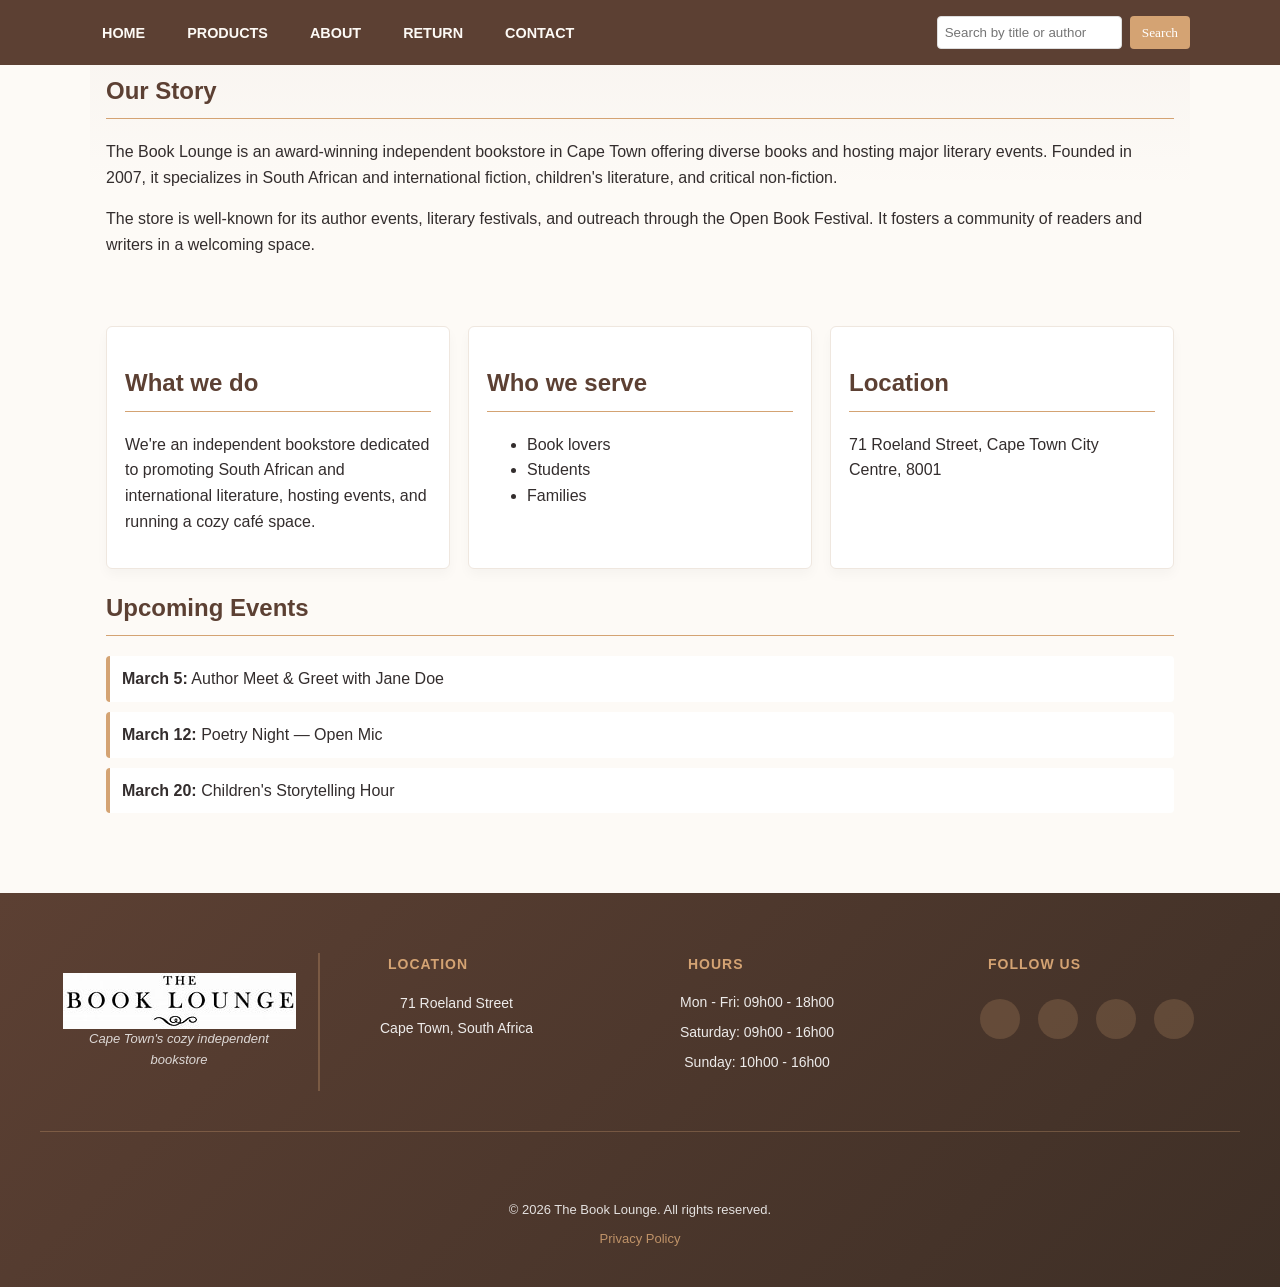
==== commit 54f927ca: "fixed mobile device responsiveness" ====
--- a/About.html
+++ b/About.html
@@ -10,7 +10,6 @@
 <body>
     <header>
         <nav class="navbar">
-            <h2 class="logo">Book Lounge</h2>
             <ul class="nav-links">
                 <li><a href="index.html">Home</a></li>
                 <li><a href="product.html">Products</a></li>
--- a/style.css
+++ b/style.css
@@ -63,7 +63,7 @@
 }
 
 .search-form input[type="text"] {
-    padding: 8px 10px;
+    padding: 8px 7px;
     border: 1px solid #ddd;
     border-radius: 4px;
     min-width: 160px;
@@ -192,7 +192,7 @@
 }
 .contact-form label { display: block; margin-top: 10px; font-weight: 600; }
 .contact-form input,
-.contact-form textarea { width: 95%; padding: 12px; border: 1px solid #ddd; border-radius: 6px; margin-top: 6px; }
+.contact-form textarea { width: 95%; padding: 12px 3px; border: 1px solid #ddd; border-radius: 6px; margin-top: 6px; }
 .contact-form button { margin-top: 77px; }
 .contact-info-alt { background: #fff; padding: 16px; border-radius: 8px; border: 1px solid #efe7df; box-shadow: 0 6px 12px rgba(0,0,0,0.03); margin-top: 12px; }
 .contact-info-alt h4{
@@ -247,7 +247,7 @@
 
 .form-group input,
 .form-group textarea {
-    padding: 12px;
+    padding: 12px 3px;
     border: 2px solid rgba(255, 255, 255, 0.3);
     border-radius: 6px;
     background: rgba(255, 255, 255, 0.95);
@@ -288,20 +288,13 @@
 }
 
 
-.fa-brands.fa-whatsapp{
-   font-size: 50px;
+.icon{font-size: 20px;}.fa-brands.fa-whatsapp{
+   font-size: 40px;
+   color: #25D366;
 }
 .icon{
     display: flex;
-    justify-content: center;
-    text-align: center;
-    align-items: center;
-}
-
-
-
-
-
+}
 
 .whatsapp-btn:hover {
     background-color: #f0f0f0;
@@ -1472,6 +1465,9 @@
     .modal-content {
         width: 94%;
         margin: 10% auto;
+        max-height: 90vh;
+        overflow-y: auto;
+        -webkit-overflow-scrolling: touch;
     }
 
     .modal-body {
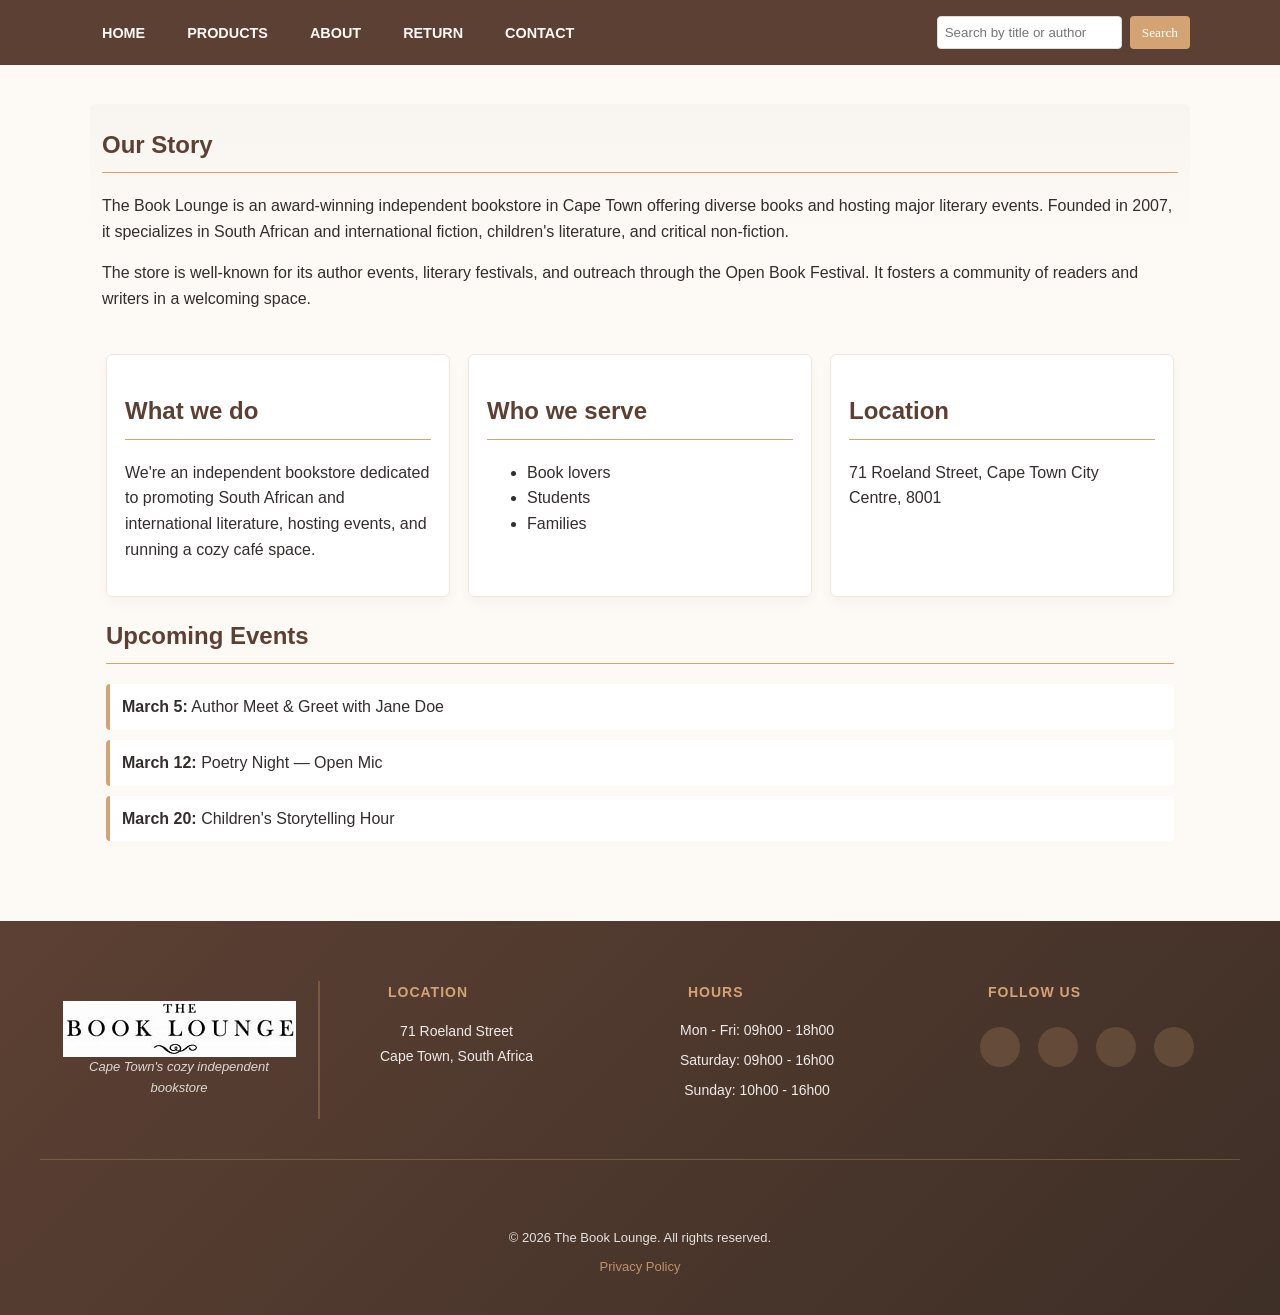
==== commit 46ac26b8: "i have changed the footer whatsapp" ====
--- a/About.html
+++ b/About.html
@@ -89,7 +89,7 @@
                         <a href="https://instagram.com/TheBookLounge" target="_blank" title="Instagram" rel="noopener noreferrer"><i class="fab fa-instagram"></i></a>
                         <a href="https://facebook.com/TheBookLounge" target="_blank" title="Facebook" rel="noopener noreferrer"><i class="fab fa-facebook"></i></a>
                         <a href="https://twitter.com/TheBookLounge" target="_blank" title="Twitter" rel="noopener noreferrer"><i class="fab fa-x-twitter"></i></a>
-                        <a href="https://wa.me/0711049647" target="_blank" title="WhatsApp" rel="noopener noreferrer"><i class="fab fa-whatsapp"></i></a>
+                        <a href="https://wa.me/+27711049647?text=Hi There%20Booklounge,%20I'm%20interested%20in%20your%20books%20and%20I%20would%20like%20to%20know%20more!" target="_blank" rel="noopener"><i class="fa-brands fa-whatsapp"></i></a>
                     </div>
                 </div>
             </div>
--- a/style.css
+++ b/style.css
@@ -4,7 +4,7 @@
     color: #332d2d;
     line-height: 1.6;
     margin: 0;
-    padding: 0;
+    padding: 80px 0 0 0;
 }
 
 header {
@@ -34,6 +34,7 @@
     gap: 18px;
     margin: 0;
     padding: 0;
+
 }
 
 .nav-links li a {
@@ -121,7 +122,7 @@
 
 .about-hero {
     text-align: left;
-    padding: 28px 16px;
+    padding: 2px 12px;
     background: linear-gradient(180deg, rgba(92,64,51,0.03), transparent 60%);
     border-radius: 6px;
 }
@@ -182,6 +183,18 @@
     align-items: start;
     a {color:white; text-decoration:none; font-weight:600; cursor: pointer;}
 }
+
+.social-media{
+    font-size: 40px;
+    
+}
+.social-media .fa-brands.fa-whatsapp{
+    color: #4fd42a;
+}
+.social-media .fa-solid.fa-envelope{
+    color: #415eb3;
+}
+
 
 .contact-form {
     background: #fff;
@@ -287,15 +300,6 @@
     display: inline-block;
 }
 
-
-.icon{font-size: 20px;}.fa-brands.fa-whatsapp{
-   font-size: 40px;
-   color: #25D366;
-}
-.icon{
-    display: flex;
-}
-
 .whatsapp-btn:hover {
     background-color: #f0f0f0;
     transform: translateY(-2px);
@@ -1330,6 +1334,7 @@
     html,
     body {
         overflow-x: hidden;
+        padding-top: 0;
     }
 
     header {
@@ -1522,6 +1527,7 @@
         font-size: 0.82rem;
         padding: 8px 10px;
     }
+    
 
     .search-form input[type="text"],
     .search-form button {
@@ -1535,6 +1541,10 @@
 
     .search-form button {
         width: 100%;
+    }
+
+    .search-form input[type="text"] {
+        min-width: 0;
     }
 
     h1 {
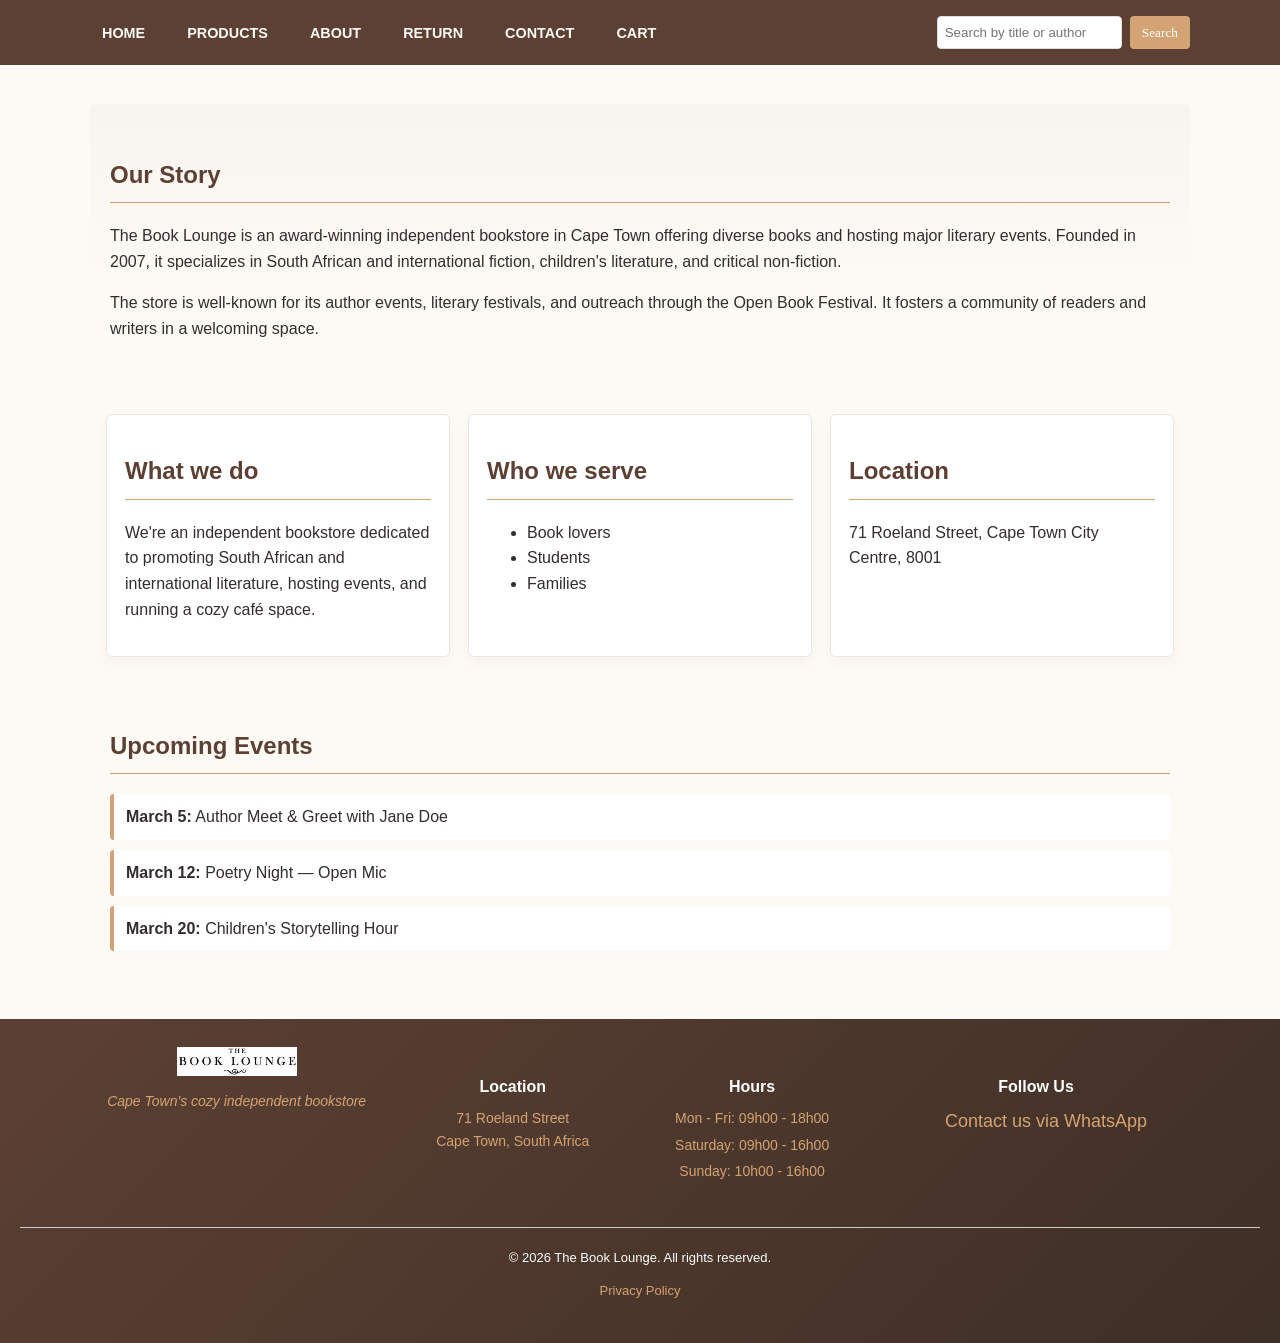
==== commit 213f1e7d: "i changed everthing i included cart and banking details for customers" ====
--- a/About.html
+++ b/About.html
@@ -1,5 +1,6 @@
 <!DOCTYPE html>
 <html lang="en">
+
 <head>
     <title>About Us | The Book Lounge</title>
     <meta charset="UTF-8">
@@ -7,6 +8,7 @@
     <meta name="author" content="Onele">
     <link rel="stylesheet" href="style.css">
 </head>
+
 <body>
     <header>
         <nav class="navbar">
@@ -16,6 +18,7 @@
                 <li><a href="About.html">About</a></li>
                 <li><a href="return.html">Return</a></li>
                 <li><a href="contact.html">Contact</a></li>
+				<li><a href="cart.html">Cart <i class="fa-solid fa-cart-shopping"></i></a></li>
             </ul>
             <div class="search-container">
                 <form action="search.html" method="get" class="search-form">
@@ -29,14 +32,18 @@
     <main>
         <section id="about" class="about-hero">
             <h1>Our Story</h1>
-            <p>The Book Lounge is an award-winning independent bookstore in Cape Town offering diverse books and hosting major literary events. Founded in 2007, it specializes in South African and international fiction, children's literature, and critical non-fiction.</p>
-            <p>The store is well-known for its author events, literary festivals, and outreach through the Open Book Festival. It fosters a community of readers and writers in a welcoming space.</p>
+            <p>The Book Lounge is an award-winning independent bookstore in Cape Town offering diverse books and hosting
+                major literary events. Founded in 2007, it specializes in South African and international fiction,
+                children's literature, and critical non-fiction.</p>
+            <p>The store is well-known for its author events, literary festivals, and outreach through the Open Book
+                Festival. It fosters a community of readers and writers in a welcoming space.</p>
         </section>
 
         <section class="about-grid">
             <div class="about-card">
                 <h2>What we do</h2>
-                <p>We're an independent bookstore dedicated to promoting South African and international literature, hosting events, and running a cozy café space.</p>
+                <p>We're an independent bookstore dedicated to promoting South African and international literature,
+                    hosting events, and running a cozy café space.</p>
             </div>
             <div class="about-card">
                 <h2>Who we serve</h2>
@@ -61,7 +68,7 @@
             </ul>
         </section>
     </main>
-<footer class="site-footer">
+    <footer class="site-footer">
         <div class="footer-top">
             <div class="footer-logo-section">
                 <img src="Logo.jpg" alt="The Book Lounge Logo">
@@ -86,10 +93,14 @@
                 <div class="footer-section">
                     <h5><i class="fas fa-share-alt"></i> Follow Us</h5>
                     <div class="social-links">
-                        <a href="https://instagram.com/TheBookLounge" target="_blank" title="Instagram" rel="noopener noreferrer"><i class="fab fa-instagram"></i></a>
-                        <a href="https://facebook.com/TheBookLounge" target="_blank" title="Facebook" rel="noopener noreferrer"><i class="fab fa-facebook"></i></a>
-                        <a href="https://twitter.com/TheBookLounge" target="_blank" title="Twitter" rel="noopener noreferrer"><i class="fab fa-x-twitter"></i></a>
-                        <a href="https://wa.me/+27711049647?text=Hi There%20Booklounge,%20I'm%20interested%20in%20your%20books%20and%20I%20would%20like%20to%20know%20more!" target="_blank" rel="noopener"><i class="fa-brands fa-whatsapp"></i></a>
+                        <a href="https://instagram.com/TheBookLounge" target="_blank" title="Instagram"
+                            rel="noopener noreferrer"><i class="fab fa-instagram"></i></a>
+                        <a href="https://facebook.com/TheBookLounge" target="_blank" title="Facebook"
+                            rel="noopener noreferrer"><i class="fab fa-facebook"></i></a>
+                        <a href="https://twitter.com/TheBookLounge" target="_blank" title="Twitter"
+                            rel="noopener noreferrer"><i class="fab fa-x-twitter"></i></a>
+                       <a href="https://wa.me/+27711049647?text=Hi There Booklounge, I'm interested in your books and I would like to know more!"
+                            target="_blank" rel="noopener">Contact us via WhatsApp <i class="fa-brands fa-whatsapp"></i></a>
                     </div>
                 </div>
             </div>
@@ -104,4 +115,5 @@
 
     </footer>
 </body>
+
 </html>
--- a/style.css
+++ b/style.css
@@ -49,7 +49,7 @@
 }
 
 .nav-links li a:hover {
-    background-color: rgba(0,0,0,0.08);
+    background-color: rgba(0, 0, 0, 0.08);
     color: #d4a373;
 }
 
@@ -83,13 +83,47 @@
     background-color: #5c4033;
 }
 
-main, section {
+/* icon-only behaviour for small screens */
+.search-form button i {
+    margin-right: 4px;
+}
+
+@media (max-width: 600px) {
+    .search-form button .search-text {
+        display: none;
+    }
+}
+
+.backToTop {
+  display: none; /* Hidden by default */
+  position: fixed;
+  bottom: 40px;
+  right: 30px;
+  z-index: 100;
+  font-size: 24px;
+  background-color: #333;
+  color: white;
+  border: none;
+  padding: 12px 18px;
+  border-radius: 50%;
+  cursor: pointer;
+  transition: background-color 0.3s;
+}
+
+#backToTop:hover {
+  background-color: #555;
+}
+
+main,
+section {
     max-width: 1100px;
     margin: 24px auto;
     padding: 0 16px;
 }
 
-h1, h2, h3 {
+h1,
+h2,
+h3 {
     color: #5c4033;
     border-bottom: 1px solid #d4a373;
     padding-bottom: 8px;
@@ -99,6 +133,7 @@
     text-align: center;
     padding: 24px 0 12px;
 }
+
 .book-grid {
     display: grid;
     grid-template-columns: repeat(auto-fit, minmax(260px, 1fr));
@@ -113,7 +148,7 @@
     max-height: 520px;
     object-fit: cover;
     border-radius: 6px;
-    box-shadow: 0 8px 18px rgba(0,0,0,0.10);
+    box-shadow: 0 8px 18px rgba(0, 0, 0, 0.10);
 }
 
 .about-wrapper {
@@ -123,7 +158,7 @@
 .about-hero {
     text-align: left;
     padding: 2px 12px;
-    background: linear-gradient(180deg, rgba(92,64,51,0.03), transparent 60%);
+    background: linear-gradient(180deg, rgba(92, 64, 51, 0.03), transparent 60%);
     border-radius: 6px;
 }
 
@@ -139,12 +174,26 @@
     padding: 18px;
     border-radius: 6px;
     border: 1px solid #efe7df;
-    box-shadow: 0 6px 12px rgba(0,0,0,0.03);
-}
-
-.events-section { margin-top: 18px; }
-.events-list { list-style: none; padding: 0; margin: 12px 0; }
-.events-list li { padding: 10px 12px; border-left: 4px solid #d4a373; background: #fff; margin-bottom: 10px; border-radius: 4px; }
+    box-shadow: 0 6px 12px rgba(0, 0, 0, 0.03);
+}
+
+.events-section {
+    margin-top: 18px;
+}
+
+.events-list {
+    list-style: none;
+    padding: 0;
+    margin: 12px 0;
+}
+
+.events-list li {
+    padding: 10px 12px;
+    border-left: 4px solid #d4a373;
+    background: #fff;
+    margin-bottom: 10px;
+    border-radius: 4px;
+}
 
 .product-item {
     background: #fff;
@@ -152,10 +201,12 @@
     border: 1px solid #eee;
     border-radius: 5px;
     text-align: center;
-    box-shadow: 0 4px 6px rgba(0,0,0,0.05);
+    box-shadow: 0 10px 20px rgba(0, 0, 0, 0.02);
+    transition: transform 0.3s ease, box-shadow 0.3s ease;
     cursor: pointer;
 }
-.product-item .p-out-of-stock{
+
+.product-item .p-out-of-stock {
     color: slategray;
 }
 
@@ -175,23 +226,119 @@
     margin-bottom: 12px;
 }
 
-.contact-intro { margin: 8px 0 18px; }
+#cart-section {
+  max-width: 800px;
+  margin: 40px auto;
+  padding: 20px;
+  background-color: #f7f7f7;
+  border-radius: 12px;
+  box-shadow: 0 6px 15px rgba(0,0,0,0.1);
+  font-family: 'Arial', sans-serif;
+}
+
+#cart-section h2 {
+  font-size: 1.8rem;
+  margin-bottom: 20px;
+  color: #333;
+  text-align: center;
+}
+
+#cart-items p {
+  display: flex;
+  justify-content: space-between;
+  padding: 10px 0;
+  border-bottom: 1px solid #ddd;
+  font-size: 1rem;
+  color: #444;
+}
+
+#cart-items p:last-child {
+  border-bottom: none;
+}
+
+#cart-total {
+  font-weight: bold;
+  font-size: 1.2rem;
+  color: #111;
+}
+
+#cart-section button {
+  margin-top: 15px;
+  display: block;
+  width: 100%;
+  padding: 12px;
+  color: #fff;
+  font-size: 1rem;
+  font-weight: bold;
+  border: none;
+  border-radius: 8px;
+  cursor: pointer;
+  transition: background-color 0.3s ease;
+}
+
+#cart-section button:hover {
+  background-color: #090909;
+}
+
+/* ---------------- Quantity Inputs ---------------- */
+.product-item input[type="number"] {
+  width: 60px;
+  padding: 5px 8px;
+  border-radius: 6px;
+  border: 1px solid #ccc;
+  text-align: center;
+  margin-top: 5px;
+  font-size: 0.9rem;
+  background-color: #fff;
+}
+
+.product-item input[type="number"]:focus {
+  outline: none;
+  border-color: #000000;
+}
+
+/* Label next to input */
+.product-item label {
+  display: block;
+  margin-top: 10px;
+  font-size: 0.9rem;
+  color: #555;
+  font-weight: bold;
+}
+
+
+
+
+
+
+.contact-intro {
+    margin: 8px 0 18px;
+}
+
 .contact-layout {
     display: grid;
     grid-template-columns: 1fr 1fr;
     gap: 28px;
     align-items: start;
-    a {color:white; text-decoration:none; font-weight:600; cursor: pointer;}
-}
-
-.social-media{
+
+    a {
+        color: white;
+        text-decoration: none;
+        font-weight: 600;
+        cursor: pointer;
+    }
+}
+
+.social-media {
     font-size: 40px;
-    
-}
-.social-media .fa-brands.fa-whatsapp{
+
+}
+
+.social-media .fa-brands.fa-whatsapp {
     color: #4fd42a;
 }
-.social-media .fa-solid.fa-envelope{
+
+.social-media .fa-solid.fa-envelope {
     color: #415eb3;
 }
 
@@ -201,25 +348,52 @@
     padding: 18px;
     border-radius: 8px;
     border: 1px solid #efe7df;
-    box-shadow: 0 6px 12px rgba(0,0,0,0.03);
-}
-.contact-form label { display: block; margin-top: 10px; font-weight: 600; }
+    box-shadow: 0 6px 12px rgba(0, 0, 0, 0.03);
+}
+
+.contact-form label {
+    display: block;
+    margin-top: 10px;
+    font-weight: 600;
+}
+
 .contact-form input,
-.contact-form textarea { width: 95%; padding: 12px 3px; border: 1px solid #ddd; border-radius: 6px; margin-top: 6px; }
-.contact-form button { margin-top: 77px; }
-.contact-info-alt { background: #fff; padding: 16px; border-radius: 8px; border: 1px solid #efe7df; box-shadow: 0 6px 12px rgba(0,0,0,0.03); margin-top: 12px; }
-.contact-info-alt h4{
-    text-align:center;
-}
-.contact-info-alt-h4{
-    text-align:center; 
+.contact-form textarea {
+    width: 95%;
+    padding: 12px 3px;
+    border: 1px solid #ddd;
+    border-radius: 6px;
+    margin-top: 6px;
+}
+
+.contact-form button {
+    margin-top: 77px;
+}
+
+.contact-info-alt {
+    background: #fff;
+    padding: 16px;
+    border-radius: 8px;
+    border: 1px solid #efe7df;
+    box-shadow: 0 6px 12px rgba(0, 0, 0, 0.03);
+    margin-top: 12px;
+}
+
+.contact-info-alt h4 {
+    text-align: center;
+}
+
+.contact-info-alt-h4 {
+    text-align: center;
     margin-top: 20px;
 }
-iframe{
+
+iframe {
     width: 100%;
     height: 450px;
     border: 0;
 }
+
 .whatsapp-box-form {
     background: linear-gradient(135deg, #25D366 0%, #20BA58 100%);
     padding: 28px;
@@ -320,26 +494,7 @@
     background-color: #121111;
 }
 
-footer {
-    background-color: #efede8;
-    color: #676666;
-    padding: 28px 0;
-    font-size: 14px;
-    text-align: center;
-}
-
-.footer-inner p {
-    margin: 6px 0;
-}
-
-.footer-inner {
-    max-width: 1100px;
-    margin: 0 auto;
-    display: flex;
-    flex-direction: column;
-    align-items: center;
-    gap: 12px;
-}
+
 
 .whatsapp {
     margin-top: 8px;
@@ -352,33 +507,41 @@
     display: inline-block;
 }
 
-img{ max-width: 100%; }
+img {
+    max-width: 100%;
+}
 
 .modal {
     display: none;
     position: fixed;
-    z-index: 1;
+    z-index: 1000;
     left: 0;
     top: 0;
     width: 100%;
     height: 100%;
-    background-color: rgba(0,0,0,0.5);
+    background-color: rgba(0, 0, 0, 0.5);
     animation: fadeIn 0.3s ease-in;
 }
 
 @keyframes fadeIn {
-    from { opacity: 0; }
-    to { opacity: 1; }
+    from {
+        opacity: 0;
+    }
+
+    to {
+        opacity: 1;
+    }
 }
 
 .modal-content {
     background-color: #fdfaf6;
     margin: 5% auto;
-    padding: 0;
+    padding: 20px;
     border-radius: 8px;
-    width: 90%;
     max-width: 900px;
-    box-shadow: 0 10px 40px rgba(0,0,0,0.2);
+    display: flex;
+    flex-wrap: wrap;
+    border-radius: 10px;
     animation: slideIn 0.3s ease-out;
 }
 
@@ -387,17 +550,22 @@
         transform: translateY(-50px);
         opacity: 0;
     }
+
     to {
         transform: translateY(0);
         opacity: 1;
     }
 }
 
+
 .modal-body {
     display: grid;
     grid-template-columns: 1fr 1fr;
-    gap: 30px;
+    gap: 0px;
     padding: 30px;
+    overflow-y: auto;
+    max-height: 80vh;
+    position: relative;
 }
 
 .modal-left {
@@ -407,17 +575,19 @@
 }
 
 .modal-left img {
-    width: 100%;
-    max-width: 300px;
+    width: 80%;
+    max-width: 200px;
     height: auto;
     border-radius: 8px;
-    box-shadow: 0 8px 18px rgba(0,0,0,0.15);
+    box-shadow: 0 8px 18px  rgba(0, 0, 0, 0.15);
+    object-fit: contain;
 }
 
 .modal-right {
     display: flex;
     flex-direction: column;
     justify-content: flex-start;
+    align-items: flex-start;
 }
 
 .modal-right h2 {
@@ -425,12 +595,12 @@
     color: #5c4033;
     border-bottom: none;
     padding-bottom: 0;
-    font-size: 28px;
+    font-size: 20px;
 }
 
 .modal-right h3 {
-    margin-top: 20px;
-    margin-bottom: 10px;
+    margin-top: 0px;
+    margin-bottom: 0px;
     color: #5c4033;
     border-bottom: none;
     padding-bottom: 0;
@@ -442,10 +612,11 @@
     font-size: 16px;
     margin: 0 0 15px;
     font-style: italic;
+    font-size: 14px;
 }
 
 .modal-price {
-    font-size: 20px;
+    font-size: 18px;
     font-weight: bold;
     color: #d4a373;
     margin: 10px 0 20px;
@@ -488,7 +659,7 @@
 
 .product-item:hover {
     transform: translateY(-5px);
-    box-shadow: 0 8px 16px rgba(0,0,0,0.1);
+    box-shadow: 0 8px 16px rgba(0, 0, 0, 0.1);
     transition: all 0.3s ease;
 }
 
@@ -498,7 +669,7 @@
     padding: 20px;
 }
 
-.blog-section > h2 {
+.blog-section>h2 {
     text-align: center;
     color: #5c4033;
     font-size: 32px;
@@ -513,7 +684,7 @@
     margin-bottom: 30px;
     border-left: 5px solid #d4a373;
     border-radius: 6px;
-    box-shadow: 0 2px 8px rgba(0,0,0,0.08);
+    box-shadow: 0 2px 8px rgba(0, 0, 0, 0.08);
 }
 
 .blog-post h3 {
@@ -576,7 +747,7 @@
     padding: 20px;
 }
 
-.policy-section > h2 {
+.policy-section>h2 {
     text-align: center;
     color: #5c4033;
     font-size: 28px;
@@ -589,7 +760,7 @@
     background-color: #fdfaf6;
     padding: 30px;
     border-radius: 6px;
-    box-shadow: 0 2px 8px rgba(0,0,0,0.08);
+    box-shadow: 0 2px 8px rgba(0, 0, 0, 0.08);
 }
 
 .policy-content h3 {
@@ -653,183 +824,102 @@
 
 .product-item.out-of-stock:hover {
     transform: none;
-    box-shadow: 0 2px 8px rgba(0,0,0,0.1);
-}
+    box-shadow: 0 2px 8px rgba(0, 0, 0, 0.1);
+}
+
 
 .site-footer {
-    background: linear-gradient(135deg, #5c4033 0%, #3e2f26 100%);
-    color: white;
-    padding: 60px 20px 30px;
-    margin-top: 80px;
+    background: linear-gradient(135deg, #5c4033 0%, #3e2f26 100%); /* Your chosen background color */
+    color: white; /* Your chosen text color */
+    font-size: 14px;
+    padding: 28px 20px;
+    text-align: center;
 }
 
 .footer-top {
-    max-width: 1200px;
+    display: flex;
+    flex-wrap: wrap;
+    justify-content: space-between;
+    max-width: 1100px;
     margin: 0 auto;
-    display: grid;
-    grid-template-columns: 280px 1fr;
-    gap: 60px;
-    margin-bottom: 40px;
-    align-items: start;
+    gap: 20px;
+    align-items: flex-start;
+    padding-bottom: 20px;
 }
 
 .footer-logo-section {
+    flex: 1 1 200px;
     text-align: center;
-    display: flex;
-    flex-direction: column;
-    align-items: center;
-    padding: 20px;
-    border-right: 2px solid rgba(212, 163, 115, 0.3);
-}
-
-.footer-logo {
-    width: 120px;
-    height: 120px;
-    object-fit: cover;
-    border-radius: 12px;
-    margin-bottom: 15px;
-    box-shadow: 0 6px 16px rgba(0, 0, 0, 0.3);
-}
-
-
-.footer-logo-section h3 {
-    font-size: 22px;
-    margin: 15px 0 8px;
-    color: #d4a373;
-    border-bottom: none;
-    padding-bottom: 0;
+}
+
+.footer-logo-section img {
+    max-width: 120px;
+    margin-bottom: 8px;
 }
 
 .footer-tagline {
-    font-size: 13px;
-    color: rgba(255, 255, 255, 0.8);
     margin: 0;
     font-style: italic;
+    color: #d4a373; /* Text color */
 }
 
 .footer-main-content {
-    display: grid;
-    grid-template-columns: repeat(3, 1fr);
-    gap: 40px;
-    align-items: start;
-}
-
-.footer-section {
     display: flex;
-    flex-direction: column;
-    align-items: flex-start;
+    flex: 2 1 600px;
+    justify-content: space-around;
+    flex-wrap: wrap;
+    gap: 20px;
 }
 
 .footer-section h5 {
-    font-size: 14px;
-    margin: 0 0 15px 0;
-    font-weight: 700;
-    text-transform: uppercase;
-    letter-spacing: 1px;
-    color: #d4a373;
-    display: flex;
-    align-items: center;
-    gap: 8px;
-}
-
-.footer-section h5 i {
+    margin-bottom: 8px;
     font-size: 16px;
-}
-
-.footer-section p {
-    font-size: 14px;
-    line-height: 1.8;
-    opacity: 0.9;
+    color: white; /* Text color */
+}
+
+.footer-section p, 
+.footer-section ul {
     margin: 0;
-    padding-left: 0px;
-}
-
-.footer-section ul {
+    padding: 0;
     list-style: none;
-    padding: 0;
-    margin: 0;
-}
-
-.footer-section li {
-    margin-bottom: 8px;
-    font-size: 14px;
-    opacity: 0.9;
-}
-
-.footer-section a {
-    color: #d4a373;
+    color: #d4a373; /* Text color */
+}
+
+.footer-section ul li {
+    margin: 4px 0;
+}
+
+.social-links a {
+    color: #d4a373; /* Text color */
+    margin-right: 10px;
+    font-size: 18px;
+    transition: color 0.3s;
     text-decoration: none;
-    transition: all 0.3s ease;
-    font-weight: 500;
-}
-
-.footer-section a:hover {
-    color: #fce4bc;
-    text-decoration: underline;
-}
-
-.social-links {
-    display: flex;
-    gap: 18px;
-    margin-top: 8px;
-}
-
-.social-links a {
-    display: inline-flex;
-    align-items: center;
-    justify-content: center;
-    width: 40px;
-    height: 40px;
-    background-color: rgba(212, 163, 115, 0.2);
-    border-radius: 50%;
-    font-size: 18px;
-    color: #d4a373;
-    transition: all 0.3s ease;
 }
 
 .social-links a:hover {
-    background-color: #d4a373;
-    color: #5c4033;
-    transform: translateY(-3px);
-}
-
-.footer-links ul {
-    display: flex;
-    flex-direction: column;
-    gap: 10px;
+    color: #000; /* Hover effect */
 }
 
 .footer-divider {
-    max-width: 1200px;
-    margin: 30px auto 0;
-    height: 1px;
-    background-color: rgba(212, 163, 115, 0.3);
+    border-top: 1px solid #ccc;
+    margin: 20px 0;
 }
 
 .footer-bottom {
-    max-width: 1200px;
-    margin: 30px auto 0;
-    padding-top: 30px;
     text-align: center;
     font-size: 13px;
-    opacity: 0.85;
-}
-
-.footer-bottom p {
-    margin: 8px 0;
 }
 
 .footer-bottom a {
-    color: #d4a373;
+    color: #d4a373; /* Text color */
     text-decoration: none;
-    transition: all 0.3s ease;
-}
-
+}
 
 .footer-bottom a:hover {
-    color: #fce4bc;
     text-decoration: underline;
 }
+
 
 .location-section {
     max-width: 1100px;
@@ -1031,6 +1121,125 @@
     margin-bottom: 0;
 }
 
+/* Style the payment form container */
+.payment-form {
+  max-width: 600px;
+  margin: 0 auto;
+  padding: 30px;
+  background-color: #6b5f3f;
+  border: 1px solid #ddd;
+  border-radius: 5px;
+}
+
+/* Style the payment form labels */
+.payment-form label {
+  display: block;
+  margin-bottom: 10px;
+  font-weight: bold;
+}
+
+/* Style the payment form inputs */
+.payment-form input[type="text"],
+.payment-form input[type="email"],
+.payment-form input[type="tel"],
+.payment-form input[type="number"],
+.payment-form textarea {
+  width: 100%;
+  padding: 10px;
+  border: 1px solid #ddd;
+  border-radius: 3px;
+  margin-bottom: 15px;
+}
+
+/* Style the payment form input spacing */
+.payment-form input[type="text"],
+.payment-form input[type="email"],
+.payment-form input[type="tel"],
+.payment-form input[type="number"] {
+  margin-right: 10px;
+}
+
+/* Style the payment form textarea */
+.payment-form textarea {
+  width: 100%;
+  padding: 10px;
+  border: 1px solid #ddd;
+  border-radius: 3px;
+  margin-bottom: 15px;
+  resize: vertical;
+}
+
+/* Style the payment form submit button */
+.payment-form button[type="submit"] {
+  background-color: #4CAF50;
+  color: #fff;
+  padding: 10px 20px;
+  border: none;
+  border-radius: 3px;
+  cursor: pointer;
+}
+
+/* Style the payment form submit button on hover */
+.payment-form button[type="submit"]:hover {
+  background-color: #977637;
+}
+
+/* Style the payment form input fields */
+.payment-form input[type="text"],
+.payment-form input[type="email"],
+.payment-form input[type="tel"],
+.payment-form input[type="number"],
+.payment-form textarea {
+  background-color: #fff;
+  border-color: #ddd;
+}
+
+/* Style the payment form input fields on focus */
+.payment-form input[type="text"]:focus,
+.payment-form input[type="email"]:focus,
+.payment-form input[type="tel"]:focus,
+.payment-form input[type="number"]:focus,
+.payment-form textarea:focus {
+  border-color: #367f39;
+  outline: none;
+}
+
+/* Style the payment form input fields on hover */
+.payment-form input[type="text"]:hover,
+.payment-form input[type="email"]:hover,
+.payment-form input[type="tel"]:hover,
+.payment-form input[type="number"]:hover,
+.payment-form textarea:hover {
+  border-color: #4CAF50;
+  box-shadow: 0 0 5px rgba(208, 10, 10, 0.2);
+}
+
+/* Style the payment form input fields on focus */
+.payment-form input[type="text"]:focus,
+.payment-form input[type="email"]:focus,
+.payment-form input[type="tel"]:focus,
+.payment-form input[type="number"]:focus,
+.payment-form textarea:focus {
+  border-color: #6f5932;
+  outline: none;
+}
+
+/* Style the payment form input fields on hover */
+.payment-form input[type="text"]:hover,
+.payment-form input[type="email"]:hover,
+.payment-form input[type="tel"]:hover,
+.payment-form input[type="number"]:hover,
+.payment-form textarea:hover {
+  border-color: #4CAF50;
+  box-shadow: 0 0 5px rgba(0, 0, 0, 0.2);
+}
+
+/* Style the payment form container on hover */
+.payment-form:hover {
+  box-shadow: 0 0 10px rgba(0, 0, 0, 0.2);
+}
+
+
 /* Privacy Policy Styles */
 .policy-header {
     text-align: center;
@@ -1090,8 +1299,9 @@
     color: #d4a373;
     font-size: 24px;
 }
-.policy-card p{
-    margin-top: 15px; 
+
+.policy-card p {
+    margin-top: 15px;
     font-size: 13px;
 }
 
@@ -1169,6 +1379,7 @@
     background: linear-gradient(135deg, rgba(212, 163, 115, 0.1), rgba(92, 64, 51, 0.05));
     border-left-color: #5c4033;
 }
+
 /* --- RESPONSIVE DESIGN IMPROVEMENTS --- */
 
 /* General Mobile Image Fix */
@@ -1179,7 +1390,11 @@
 
 /* Tablet Breakpoint (max-width: 1024px) */
 @media (max-width: 1024px) {
-    main, section, .location-section, .policy-container {
+
+    main,
+    section,
+    .location-section,
+    .policy-container {
         max-width: 95%;
         padding: 0 20px;
     }
@@ -1251,6 +1466,7 @@
 }
 
 @media (max-width: 1024px) {
+
     html,
     body {
         overflow-x: hidden;
@@ -1331,6 +1547,7 @@
 }
 
 @media (max-width: 768px) {
+
     html,
     body {
         overflow-x: hidden;
@@ -1468,13 +1685,12 @@
     }
 
     .modal-content {
-        width: 94%;
-        margin: 10% auto;
-        max-height: 90vh;
-        overflow-y: auto;
-        -webkit-overflow-scrolling: touch;
-    }
-
+    width: 94%;
+    margin: 10% auto;
+    max-height: 90vh;
+    overflow-y: auto;
+    -webkit-overflow-scrolling: touch;
+}
     .modal-body {
         padding: 18px;
         gap: 16px;
@@ -1513,6 +1729,7 @@
 }
 
 @media (max-width: 480px) {
+
     nav,
     .navbar {
         padding: 12px;
@@ -1527,7 +1744,7 @@
         font-size: 0.82rem;
         padding: 8px 10px;
     }
-    
+
 
     .search-form input[type="text"],
     .search-form button {
@@ -1630,3 +1847,98 @@
         height: 92px;
     }
 }
+
+.hero h1 {
+    font-size: 2.5rem;
+}
+
+.footer-main-content {
+    grid-template-columns: 1fr;
+    text-align: center;
+}
+
+.footer-section {
+    align-items: center;
+}
+
+.footer-section h5 {
+    justify-content: center;
+}
+
+.about-hero,
+.events-section,
+.location-section {
+    padding: 32px 20px;
+}
+
+
+/* Cart Page Styles */
+.cart-container {
+    width: 90%;
+    max-width: 1000px;
+    margin: 20px auto;
+    background: #fff;
+    padding: 20px;
+    border-radius: 8px;
+    box-shadow: 0 6px 12px rgba(0, 0, 0, 0.05);
+}
+
+.cart-item {
+    display: flex;
+    align-items: center;
+    border-bottom: 1px solid #eee;
+    padding: 15px 0;
+    gap: 20px;
+}
+
+.cart-item:last-child {
+    border-bottom: none;
+}
+
+.cart-item img {
+    width: 100px;
+    height: 150px;
+    object-fit: cover;
+    border-radius: 4px;
+}
+
+.cart-item div {
+    flex-grow: 1;
+}
+
+.cart-item h4 {
+    margin: 0;
+    font-size: 18px;
+    color: #5c4033;
+}
+
+.cart-item p {
+    margin: 5px 0;
+    color: #332d2d;
+}
+
+.cart-total {
+    text-align: right;
+    font-size: 20px;
+    font-weight: bold;
+    margin-top: 20px;
+    color: #5c4033;
+}
+
+#checkoutWhatsApp {
+    display: block;
+    margin: 20px auto;
+    padding: 15px 30px;
+    background-color: #5c4033;
+    color: #fdfaf6;
+    border: none;
+    border-radius: 5px;
+    cursor: pointer;
+    font-size: 16px;
+    font-weight: bold;
+    transition: background-color 0.3s ease;
+}
+
+#checkoutWhatsApp:hover {
+    background-color: #d4a373;
+}
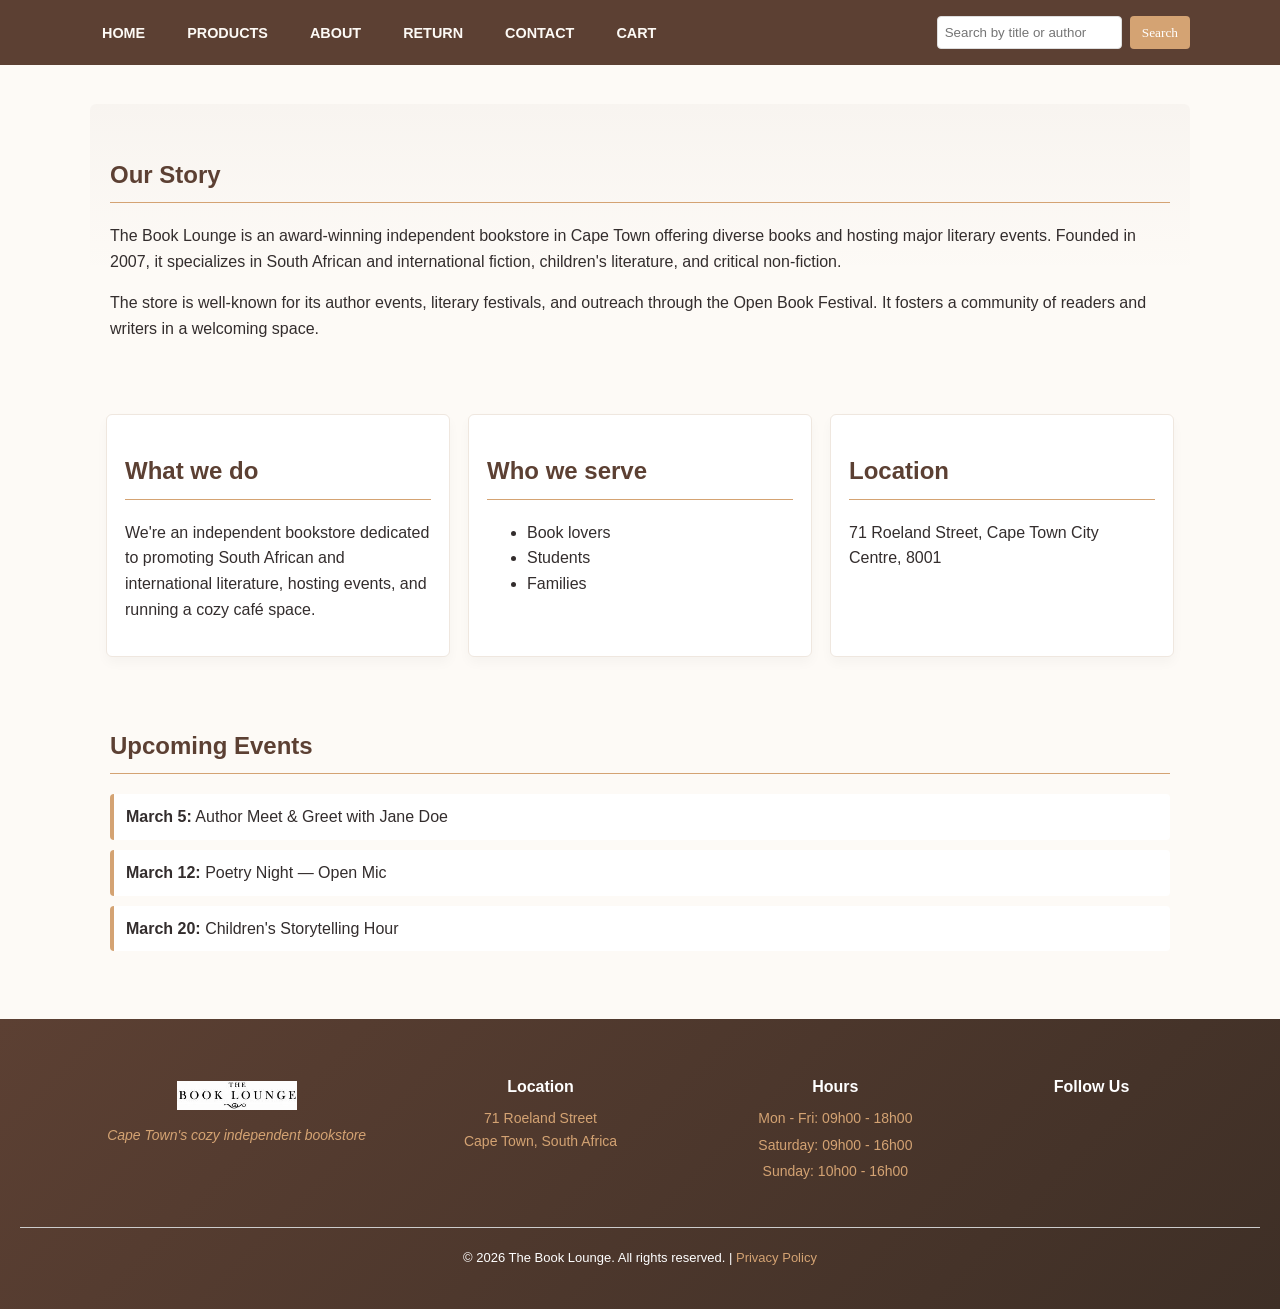
==== commit 11bf33d3: "fixed the purchase form" ====
--- a/About.html
+++ b/About.html
@@ -68,7 +68,7 @@
             </ul>
         </section>
     </main>
-    <footer class="site-footer">
+ <footer class="site-footer">
         <div class="footer-top">
             <div class="footer-logo-section">
                 <img src="Logo.jpg" alt="The Book Lounge Logo">
@@ -99,8 +99,8 @@
                             rel="noopener noreferrer"><i class="fab fa-facebook"></i></a>
                         <a href="https://twitter.com/TheBookLounge" target="_blank" title="Twitter"
                             rel="noopener noreferrer"><i class="fab fa-x-twitter"></i></a>
-                       <a href="https://wa.me/+27711049647?text=Hi There Booklounge, I'm interested in your books and I would like to know more!"
-                            target="_blank" rel="noopener">Contact us via WhatsApp <i class="fa-brands fa-whatsapp"></i></a>
+                        <a href="https://wa.me/+27711049647?text=Hi There%20Booklounge,%20I'm%20interested%20in%20your%20books%20and%20I%20would%20like%20to%20know%20more!"
+                            target="_blank" rel="noopener"><i class="fa-brands fa-whatsapp"></i></a>
                     </div>
                 </div>
             </div>
@@ -109,8 +109,7 @@
         <div class="footer-divider"></div>
 
         <div class="footer-bottom">
-            <p>&copy; 2026 The Book Lounge. All rights reserved.</p>
-            <p><a href="privacy-policy.html">Privacy Policy</a></p>
+             <p>&copy; 2026 The Book Lounge. All rights reserved. | <a href="privacy-policy.html">Privacy Policy</a></p>
         </div>
 
     </footer>
--- a/style.css
+++ b/style.css
@@ -278,6 +278,11 @@
 
 #cart-section button:hover {
   background-color: #090909;
+}
+
+.date-security-code {
+    display: flex;
+    gap: 10px;
 }
 
 /* ---------------- Quantity Inputs ---------------- */
@@ -855,6 +860,7 @@
 .footer-logo-section img {
     max-width: 120px;
     margin-bottom: 8px;
+    margin-top: 34px;
 }
 
 .footer-tagline {
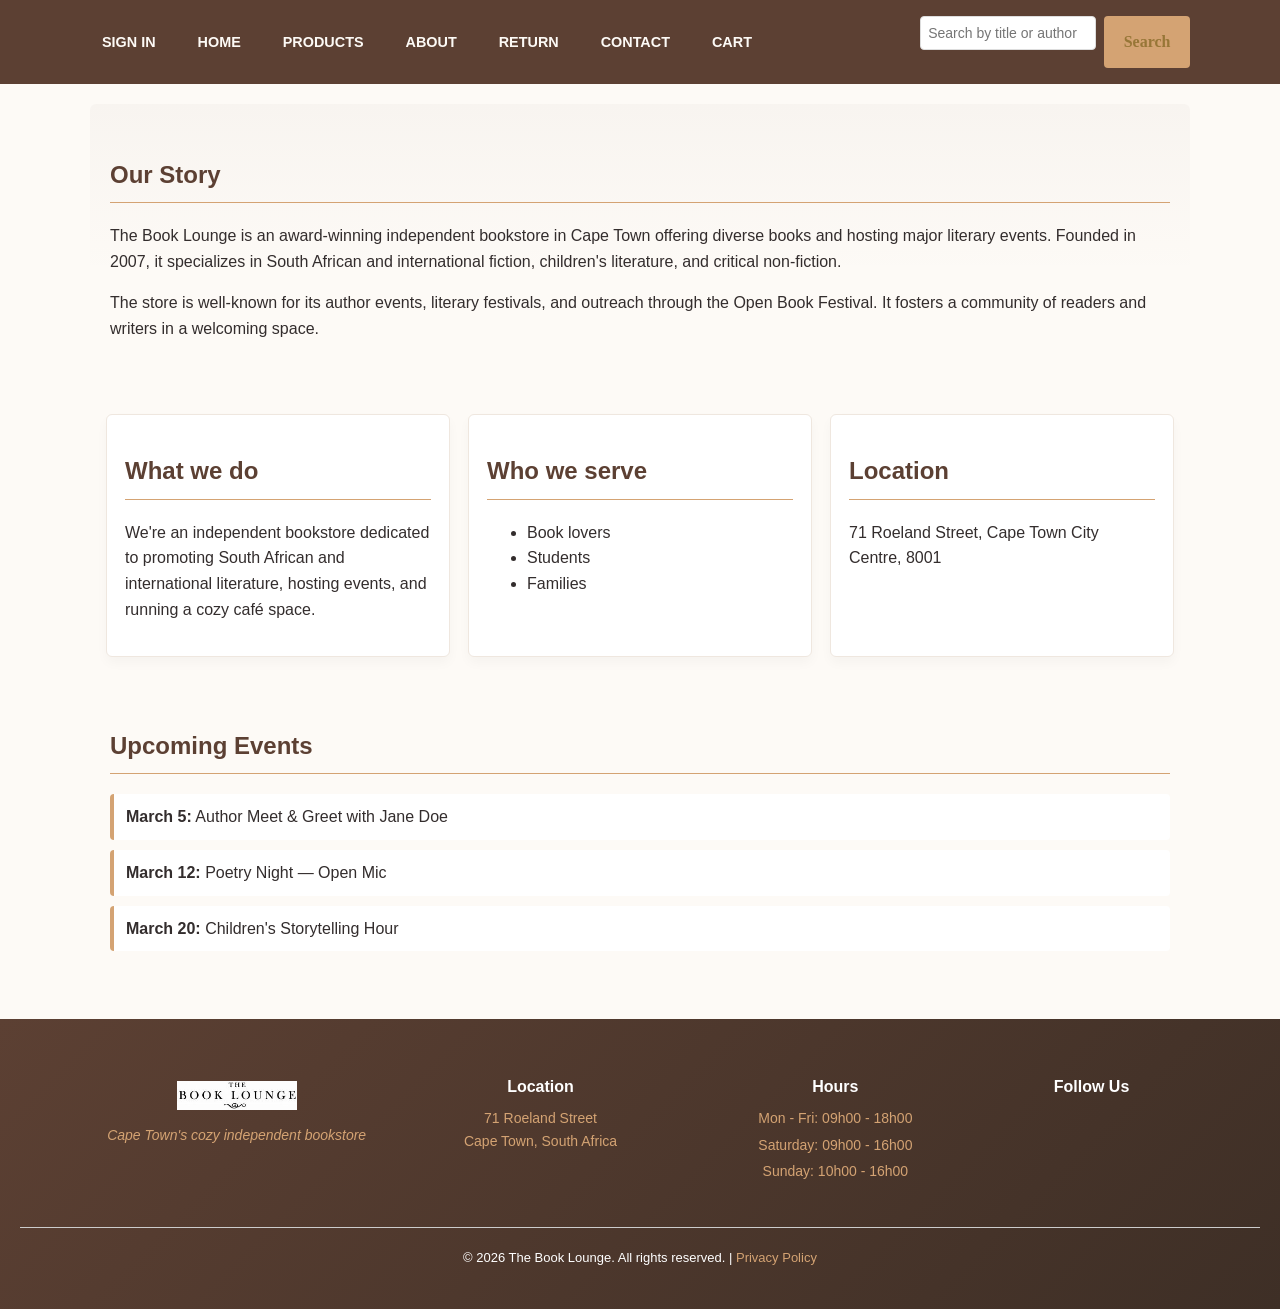
==== commit ac6d3e9d: "i added sign in page" ====
--- a/About.html
+++ b/About.html
@@ -13,6 +13,7 @@
     <header>
         <nav class="navbar">
             <ul class="nav-links">
+                <li><a href="login.html">Sign in<i class="fa-solid fa-circle-user"></i>
                 <li><a href="index.html">Home</a></li>
                 <li><a href="product.html">Products</a></li>
                 <li><a href="About.html">About</a></li>
--- a/style.css
+++ b/style.css
@@ -73,7 +73,7 @@
 .search-form button {
     background-color: #d4a373;
     border: none;
-    color: #fff;
+    color: #977637;
     padding: 8px 12px;
     border-radius: 4px;
     cursor: pointer;
@@ -110,6 +110,92 @@
   transition: background-color 0.3s;
 }
 
+/* Account Section */
+.sign-in-log-in-container {
+  display: flex;
+  justify-content: center;
+  gap: 40px;
+  margin: 50px auto;
+  max-width: 1000px;
+}
+
+.sign-in-container,
+.log-in-container {
+  flex: 1;
+  background: #fff;
+  padding: 30px;
+  border-radius: 10px;
+  box-shadow: 0 6px 15px rgba(0,0,0,0.1);
+  transition: transform 0.2s ease;
+}
+
+.sign-in-container:hover,
+.log-in-container:hover {
+  transform: translateY(-5px);
+}
+
+.sign-in-container h2,
+.log-in-container h2 {
+  text-align: center;
+  margin-bottom: 20px;
+  color: #2c3e50;
+}
+
+form label {
+  display: block;
+  margin: 12px 0 6px;
+  font-weight: 600;
+  color: #444;
+}
+
+form input {
+  width: 100%;
+  padding: 12px;
+  border: 1px solid #ccc;
+  border-radius: 6px;
+  margin-bottom: 18px;
+  font-size: 14px;
+  transition: border-color 0.3s, box-shadow 0.3s;
+}
+
+form input:focus {
+  border-color: #1f2221;
+  box-shadow: 0 0 6px rgba(42, 44, 44, 0.3);
+  outline: none;
+}
+
+form button {
+  width: 100%;
+  padding: 14px;
+  background:  #d4a373;
+  color: #5c4033;
+  border: none;
+  border-radius: 6px;
+  font-size: 16px;
+  font-weight: 600;
+  cursor: pointer;
+  transition: background 0.3s;
+}
+
+form button:hover {
+  background: #5c4033;
+}
+
+.forgot-password {
+  text-align: right;
+  margin-top: 10px;
+}
+
+.forgot-password a {
+  color: #5c4033;
+  text-decoration: none;
+  font-size: 14px;
+}
+
+.forgot-password a:hover {
+  text-decoration: underline;
+}
+
 #backToTop:hover {
   background-color: #555;
 }
@@ -134,6 +220,8 @@
     padding: 24px 0 12px;
 }
 
+
+
 .book-grid {
     display: grid;
     grid-template-columns: repeat(auto-fit, minmax(260px, 1fr));
@@ -144,7 +232,7 @@
 
 .book-grid img {
     width: 100%;
-    height: auto;
+    height: 10x;
     max-height: 520px;
     object-fit: cover;
     border-radius: 6px;
@@ -208,6 +296,8 @@
 
 .product-item .p-out-of-stock {
     color: slategray;
+    margin-top: 0px;
+    margin-bottom: 0px;
 }
 
 
@@ -807,7 +897,6 @@
 
 .product-item.out-of-stock {
     opacity: 0.6;
-    position: relative;
 }
 
 .product-item.out-of-stock img {
@@ -1889,6 +1978,14 @@
     box-shadow: 0 6px 12px rgba(0, 0, 0, 0.05);
 }
 
+.clear{
+    background-color: #5c4033;
+    color: white;
+}
+.clear:hover {
+    background-color: #d4a373;
+}
+
 .cart-item {
     display: flex;
     align-items: center;
@@ -1947,4 +2044,18 @@
 
 #checkoutWhatsApp:hover {
     background-color: #d4a373;
+}
+
+.remove-item {
+    background-color: #5c4033;
+    color: white;
+    border: none;
+    padding: 5px 10px;
+    border-radius: 4px;
+    cursor: pointer;
+    transition: background-color 0.3s ease;
+}
+
+.remove-item:hover {
+    background-color: #d4a373;
 }
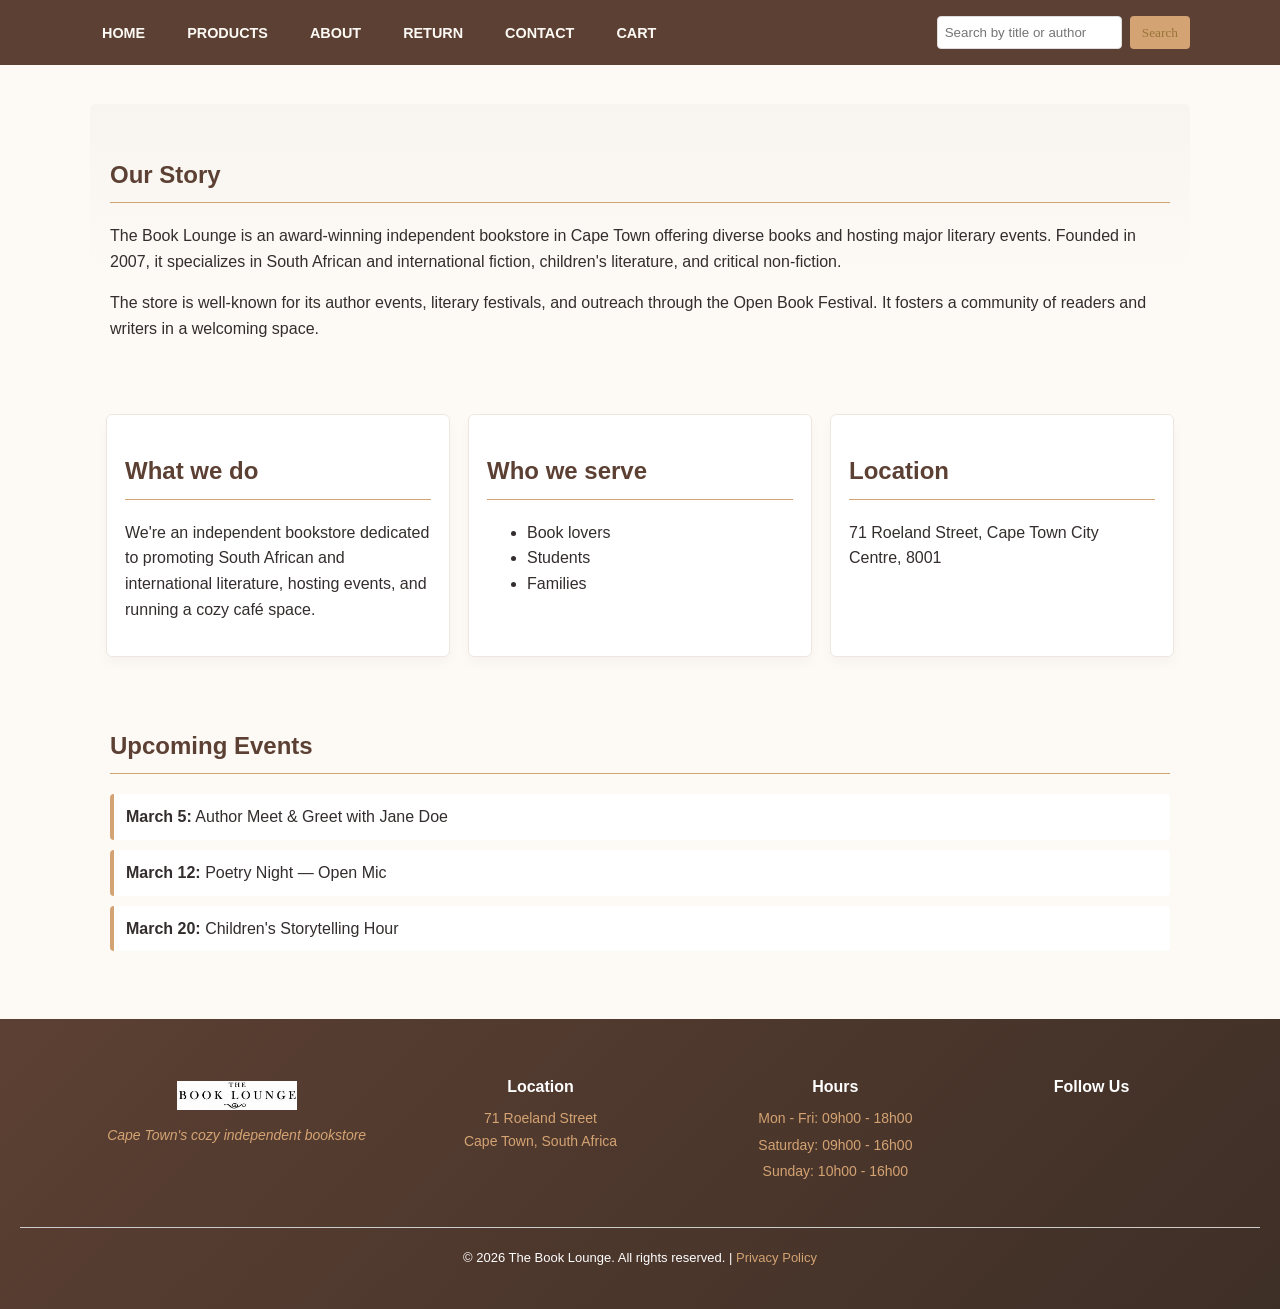
==== commit 5eba4707: "i removed the sign-in-form" ====
--- a/About.html
+++ b/About.html
@@ -13,7 +13,6 @@
     <header>
         <nav class="navbar">
             <ul class="nav-links">
-                <li><a href="login.html">Sign in<i class="fa-solid fa-circle-user"></i>
                 <li><a href="index.html">Home</a></li>
                 <li><a href="product.html">Products</a></li>
                 <li><a href="About.html">About</a></li>
--- a/style.css
+++ b/style.css
@@ -108,92 +108,6 @@
   border-radius: 50%;
   cursor: pointer;
   transition: background-color 0.3s;
-}
-
-/* Account Section */
-.sign-in-log-in-container {
-  display: flex;
-  justify-content: center;
-  gap: 40px;
-  margin: 50px auto;
-  max-width: 1000px;
-}
-
-.sign-in-container,
-.log-in-container {
-  flex: 1;
-  background: #fff;
-  padding: 30px;
-  border-radius: 10px;
-  box-shadow: 0 6px 15px rgba(0,0,0,0.1);
-  transition: transform 0.2s ease;
-}
-
-.sign-in-container:hover,
-.log-in-container:hover {
-  transform: translateY(-5px);
-}
-
-.sign-in-container h2,
-.log-in-container h2 {
-  text-align: center;
-  margin-bottom: 20px;
-  color: #2c3e50;
-}
-
-form label {
-  display: block;
-  margin: 12px 0 6px;
-  font-weight: 600;
-  color: #444;
-}
-
-form input {
-  width: 100%;
-  padding: 12px;
-  border: 1px solid #ccc;
-  border-radius: 6px;
-  margin-bottom: 18px;
-  font-size: 14px;
-  transition: border-color 0.3s, box-shadow 0.3s;
-}
-
-form input:focus {
-  border-color: #1f2221;
-  box-shadow: 0 0 6px rgba(42, 44, 44, 0.3);
-  outline: none;
-}
-
-form button {
-  width: 100%;
-  padding: 14px;
-  background:  #d4a373;
-  color: #5c4033;
-  border: none;
-  border-radius: 6px;
-  font-size: 16px;
-  font-weight: 600;
-  cursor: pointer;
-  transition: background 0.3s;
-}
-
-form button:hover {
-  background: #5c4033;
-}
-
-.forgot-password {
-  text-align: right;
-  margin-top: 10px;
-}
-
-.forgot-password a {
-  color: #5c4033;
-  text-decoration: none;
-  font-size: 14px;
-}
-
-.forgot-password a:hover {
-  text-decoration: underline;
 }
 
 #backToTop:hover {
